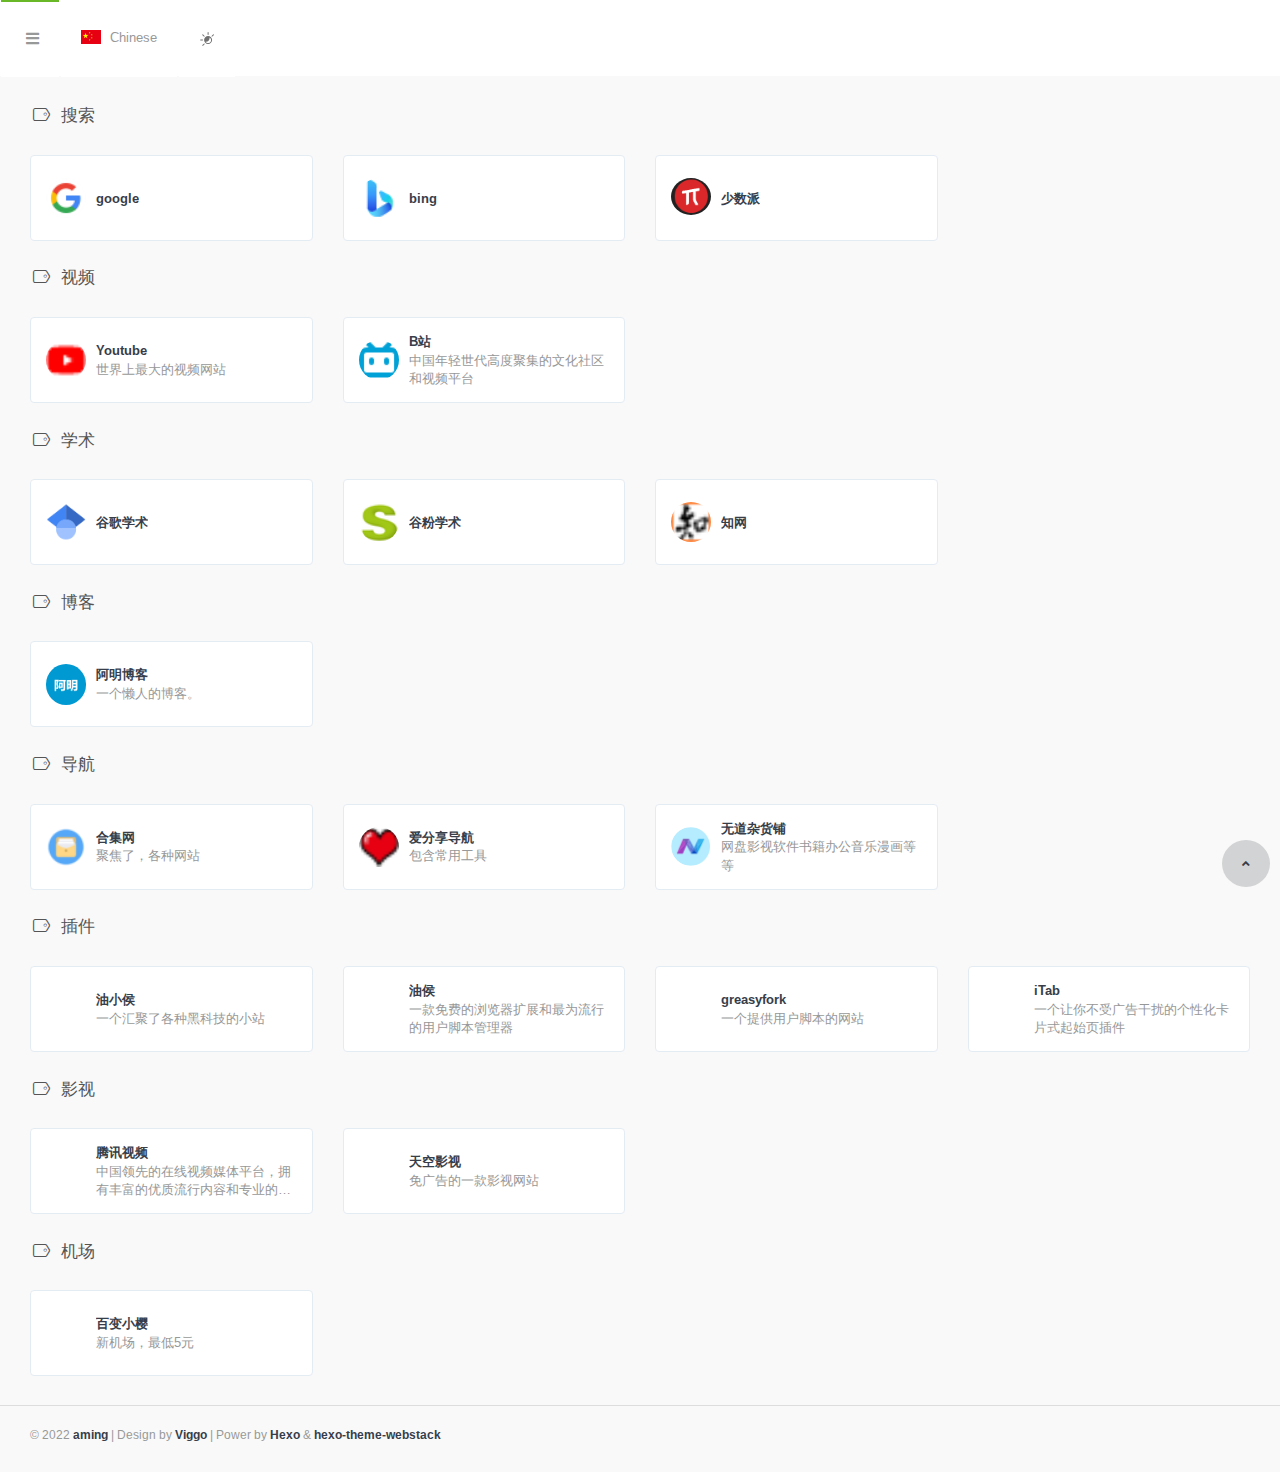
==== index.html @ c3d3cdd7 "Site updated: 2022-08-31 12:32:56" ====
<!DOCTYPE html>
<html lang="cn">

<head>
  <head>
  <meta charset="utf-8">
  <meta http-equiv="X-UA-Compatible" content="IE=edge">
  <meta name="viewport" content="width=device-width, initial-scale=1.0" />
  <meta name="author" content="viggo" />
  <title>aming - </title>
  <meta name="keywords" content="">
  <meta name="description" content="">
  <link rel="shortcut icon" href="/null">
  
<link rel="stylesheet" href="/css/hclonely.css">
<link rel="stylesheet" href="//fonts.loli.net/css?family=Arimo:400,700,400italic.css">
<link rel="stylesheet" href="/css/fonts/linecons/css/linecons.min.css">
<link rel="stylesheet" href="/css/fonts/fontawesome/css/all.min.css">
<link rel="stylesheet" href="/css/bootstrap.min.css">
<link rel="stylesheet" href="/css/xenon-core.min.css">
<link rel="stylesheet" href="/css/xenon-components.min.css">
<link rel="stylesheet" href="/css/xenon-skins.min.css">
<link rel="stylesheet" href="/css/nav.min.css">

  
<script src="/js/jquery-1.11.1.min.js"></script>

  <script>
    var userDefinedSearchData = {"custom":true,"thisSearch":"https://www.bing.com/search?q=","thisSearchIcon":"url(https://www.bing.com/favicon.ico)","hotStatus":true,"data":[{"name":"bing","img":"/images/logos/bing.ico","url":"https://www.bing.com/search?q="},{"name":"google","img":"/images/logos/google.ico","url":"https://www.google.com/search?q="},{"name":"百度","img":"/images/logos/baidu.ico","url":"https://www.baidu.com/s?wd="}]};
    var expandAll = "false";
  </script>
  
<script src="/js/header.js"></script>

  <!-- HTML5 shim and Respond.js IE8 support of HTML5 elements and media queries -->
  <!--[if lt IE 9]>
        
<script src="/js/html5shiv.min.js"></script>

        
<script src="/js/respond.min.js"></script>
 false; 
    <![endif]-->
  <!-- / FB Open Graph -->
  <meta property="og:type" content="article">
  <meta property="og:url" content="http://example.com/index.html">
  <meta property="og:title" content="aming - ">
  <meta property="og:description" content="">
  <meta property="og:site_name" content="aming - ">
  
  <!-- / Twitter Cards -->
  <meta name="twitter:card" content="summary_large_image">
  <meta name="twitter:title" content="aming - ">
  <meta name="twitter:description" content="">
  
  
<meta name="generator" content="Hexo 6.2.0"></head>

</head>




<body class="page-body">
<div class="page-container">


<div class="main-content">
  <nav class="navbar user-info-navbar" role="navigation">
    <ul class="user-info-menu left-links list-inline list-unstyled">
      <li class="hidden-sm hidden-xs hover-line">
        <a href="#" data-toggle="sidebar">
          <i class="fas fa-bars"></i>
        </a>
      </li>
      <li class="dropdown hover-line language-switcher">
        
        <a href="/index.html" class="dropdown-toggle" data-toggle="dropdown">
          <img src="/images/flags/flag-cn.png" alt="flag-cn" /> Chinese
        </a>
        <ul class="dropdown-menu languages">
          
            
              <li class="active">
                <a href="/index.html">
                  <img src="/images/flags/flag-cn.png" alt="flag-cn" alt="flag-cn" /> Chinese
                </a>
              </li>
            
          
        </ul>
      </li>
      <li class="switch-mode hover-line" onclick="switchNightMode()">
        <a href="#">
          <svg t="1" class="icon" viewBox="0 0 1024 1024" version="1.1" xmlns="http" p-id="1681" width="16" height="16">
            <path d="M582.4 326.4c-140.8 0-256 115.2-256 256s115.2 256 256 256 256-115.2 256-256-115.2-256-256-256z m0 448c-70.4 0-131.2-36.8-164.8-92.8 12.8 3.2 27.2 4.8 40 4.8 121.6 0 219.2-99.2 219.2-219.2 0-17.6-1.6-35.2-6.4-52.8 60.8 32 102.4 96 102.4 169.6 1.6 104-84.8 190.4-190.4 190.4zM582.4 262.4c17.6 0 32-14.4 32-32v-128c0-17.6-14.4-32-32-32s-32 14.4-32 32v128c0 17.6 14.4 32 32 32zM262.4 582.4c0-17.6-14.4-32-32-32h-128c-17.6 0-32 14.4-32 32s14.4 32 32 32h128c17.6 0 32-14.4 32-32zM310.4 356.8c6.4 6.4 14.4 9.6 22.4 9.6 8 0 16-3.2 22.4-9.6 12.8-12.8 12.8-32 0-44.8l-91.2-91.2c-12.8-12.8-32-12.8-44.8 0-12.8 12.8-12.8 32 0 44.8l91.2 91.2zM944 220.8c-12.8-12.8-32-12.8-44.8 0l-91.2 91.2c-12.8 12.8-12.8 32 0 44.8 6.4 6.4 14.4 9.6 22.4 9.6 8 0 16-3.2 22.4-9.6l91.2-91.2c12.8-12.8 12.8-33.6 0-44.8zM310.4 808l-91.2 91.2c-12.8 12.8-12.8 32 0 44.8 6.4 6.4 14.4 9.6 22.4 9.6 8 0 16-3.2 22.4-9.6l91.2-91.2c12.8-12.8 12.8-32 0-44.8-11.2-11.2-32-11.2-44.8 0z" p-id="1682" fill="#707070"></path>
          </svg>
        </a>
      </li>
    </ul>
    
    </nav>
    
  
  
    
    
    
    
    
    
    <h4 class="text-gray"><i class="linecons-tag" style="margin-right: 7px;" id="搜索"></i>搜索</h4>
<div class="row">
  
  <div class="col-sm-3">
    <div class="xe-widget xe-conversations box2 label-info" onclick="window.open('https://www.google.com', '_blank')" data-toggle="tooltip" data-placement="bottom" title="" data-original-title="https://www.google.com">
      <div class="xe-comment-entry">
        <a class="xe-user-img">
          <img data-src="/images/logos/google.ico" class="lozad img-circle" width="40">
        </a>
        <div class="xe-comment">
          <a href="#" class="xe-user-name overflowClip_1">
            <strong>google</strong>
          </a>
          <p class="overflowClip_2"></p>
        </div>
      </div>
    </div>
  </div>
  
  <div class="col-sm-3">
    <div class="xe-widget xe-conversations box2 label-info" onclick="window.open('https://www.bing.com', '_blank')" data-toggle="tooltip" data-placement="bottom" title="" data-original-title="https://www.bing.com">
      <div class="xe-comment-entry">
        <a class="xe-user-img">
          <img data-src="/images/logos/bing.ico" class="lozad img-circle" width="40">
        </a>
        <div class="xe-comment">
          <a href="#" class="xe-user-name overflowClip_1">
            <strong>bing</strong>
          </a>
          <p class="overflowClip_2"></p>
        </div>
      </div>
    </div>
  </div>
  
  <div class="col-sm-3">
    <div class="xe-widget xe-conversations box2 label-info" onclick="window.open('https://sspai.com/', '_blank')" data-toggle="tooltip" data-placement="bottom" title="" data-original-title="https://sspai.com/">
      <div class="xe-comment-entry">
        <a class="xe-user-img">
          <img data-src="/images/logos/shaoshupai.png" class="lozad img-circle" width="40">
        </a>
        <div class="xe-comment">
          <a href="#" class="xe-user-name overflowClip_1">
            <strong>少数派</strong>
          </a>
          <p class="overflowClip_2"></p>
        </div>
      </div>
    </div>
  </div>
  
</div>
<br />

    
    
    
    
    
    
    
    <h4 class="text-gray"><i class="linecons-tag" style="margin-right: 7px;" id="视频"></i>视频</h4>
<div class="row">
  
  <div class="col-sm-3">
    <div class="xe-widget xe-conversations box2 label-info" onclick="window.open('https://www.youtube.com/', '_blank')" data-toggle="tooltip" data-placement="bottom" title="" data-original-title="https://www.youtube.com/">
      <div class="xe-comment-entry">
        <a class="xe-user-img">
          <img data-src="/images/logos/youtube.ico" class="lozad img-circle" width="40">
        </a>
        <div class="xe-comment">
          <a href="#" class="xe-user-name overflowClip_1">
            <strong>Youtube</strong>
          </a>
          <p class="overflowClip_2">世界上最大的视频网站</p>
        </div>
      </div>
    </div>
  </div>
  
  <div class="col-sm-3">
    <div class="xe-widget xe-conversations box2 label-info" onclick="window.open('https://www.bilibili.com/', '_blank')" data-toggle="tooltip" data-placement="bottom" title="" data-original-title="https://www.bilibili.com/">
      <div class="xe-comment-entry">
        <a class="xe-user-img">
          <img data-src="/images/logos/bili.ico" class="lozad img-circle" width="40">
        </a>
        <div class="xe-comment">
          <a href="#" class="xe-user-name overflowClip_1">
            <strong>B站</strong>
          </a>
          <p class="overflowClip_2">中国年轻世代高度聚集的文化社区和视频平台</p>
        </div>
      </div>
    </div>
  </div>
  
</div>
<br />

    
    
    
    
    
    
    
    <h4 class="text-gray"><i class="linecons-tag" style="margin-right: 7px;" id="学术"></i>学术</h4>
<div class="row">
  
  <div class="col-sm-3">
    <div class="xe-widget xe-conversations box2 label-info" onclick="window.open('https://scholar.google.com.hk/', '_blank')" data-toggle="tooltip" data-placement="bottom" title="" data-original-title="https://scholar.google.com.hk/">
      <div class="xe-comment-entry">
        <a class="xe-user-img">
          <img data-src="/images/logos/googlexueshu.ico" class="lozad img-circle" width="40">
        </a>
        <div class="xe-comment">
          <a href="#" class="xe-user-name overflowClip_1">
            <strong>谷歌学术</strong>
          </a>
          <p class="overflowClip_2"></p>
        </div>
      </div>
    </div>
  </div>
  
  <div class="col-sm-3">
    <div class="xe-widget xe-conversations box2 label-info" onclick="window.open('https://gfsoso.99lb.net/', '_blank')" data-toggle="tooltip" data-placement="bottom" title="" data-original-title="https://gfsoso.99lb.net/">
      <div class="xe-comment-entry">
        <a class="xe-user-img">
          <img data-src="/images/logos/gufen.ico" class="lozad img-circle" width="40">
        </a>
        <div class="xe-comment">
          <a href="#" class="xe-user-name overflowClip_1">
            <strong>谷粉学术</strong>
          </a>
          <p class="overflowClip_2"></p>
        </div>
      </div>
    </div>
  </div>
  
  <div class="col-sm-3">
    <div class="xe-widget xe-conversations box2 label-info" onclick="window.open('https://www.cnki.net/', '_blank')" data-toggle="tooltip" data-placement="bottom" title="" data-original-title="https://www.cnki.net/">
      <div class="xe-comment-entry">
        <a class="xe-user-img">
          <img data-src="/images/logos/zhiwang.ico" class="lozad img-circle" width="40">
        </a>
        <div class="xe-comment">
          <a href="#" class="xe-user-name overflowClip_1">
            <strong>知网</strong>
          </a>
          <p class="overflowClip_2"></p>
        </div>
      </div>
    </div>
  </div>
  
</div>
<br />

    
    
    
    
    
    
    
    <h4 class="text-gray"><i class="linecons-tag" style="margin-right: 7px;" id="博客"></i>博客</h4>
<div class="row">
  
  <div class="col-sm-3">
    <div class="xe-widget xe-conversations box2 label-info" onclick="window.open('https://amingboke.github.io', '_blank')" data-toggle="tooltip" data-placement="bottom" title="" data-original-title="https://amingboke.github.io">
      <div class="xe-comment-entry">
        <a class="xe-user-img">
          <img data-src="/images/logos/aming.jpg" class="lozad img-circle" width="40">
        </a>
        <div class="xe-comment">
          <a href="#" class="xe-user-name overflowClip_1">
            <strong>阿明博客</strong>
          </a>
          <p class="overflowClip_2">一个懒人的博客。</p>
        </div>
      </div>
    </div>
  </div>
  
</div>
<br />

    
    
    
    
    
    
    
    <h4 class="text-gray"><i class="linecons-tag" style="margin-right: 7px;" id="导航"></i>导航</h4>
<div class="row">
  
  <div class="col-sm-3">
    <div class="xe-widget xe-conversations box2 label-info" onclick="window.open('https://233heji.com/', '_blank')" data-toggle="tooltip" data-placement="bottom" title="" data-original-title="https://233heji.com/">
      <div class="xe-comment-entry">
        <a class="xe-user-img">
          <img data-src="/images/logos/heji.ico" class="lozad img-circle" width="40">
        </a>
        <div class="xe-comment">
          <a href="#" class="xe-user-name overflowClip_1">
            <strong>合集网</strong>
          </a>
          <p class="overflowClip_2">聚焦了，各种网站</p>
        </div>
      </div>
    </div>
  </div>
  
  <div class="col-sm-3">
    <div class="xe-widget xe-conversations box2 label-info" onclick="window.open('https://ifxdh.com/', '_blank')" data-toggle="tooltip" data-placement="bottom" title="" data-original-title="https://ifxdh.com/">
      <div class="xe-comment-entry">
        <a class="xe-user-img">
          <img data-src="/images/logos/aifenxiang.ico" class="lozad img-circle" width="40">
        </a>
        <div class="xe-comment">
          <a href="#" class="xe-user-name overflowClip_1">
            <strong>爱分享导航</strong>
          </a>
          <p class="overflowClip_2">包含常用工具</p>
        </div>
      </div>
    </div>
  </div>
  
  <div class="col-sm-3">
    <div class="xe-widget xe-conversations box2 label-info" onclick="window.open('https://upanso.com/index.html', '_blank')" data-toggle="tooltip" data-placement="bottom" title="" data-original-title="https://upanso.com/index.html">
      <div class="xe-comment-entry">
        <a class="xe-user-img">
          <img data-src="/images/logos/wudao.png" class="lozad img-circle" width="40">
        </a>
        <div class="xe-comment">
          <a href="#" class="xe-user-name overflowClip_1">
            <strong>无道杂货铺</strong>
          </a>
          <p class="overflowClip_2">网盘影视软件书籍办公音乐漫画等等</p>
        </div>
      </div>
    </div>
  </div>
  
</div>
<br />

    
    
    
    
    
    
    
    <h4 class="text-gray"><i class="linecons-tag" style="margin-right: 7px;" id="插件"></i>插件</h4>
<div class="row">
  
  <div class="col-sm-3">
    <div class="xe-widget xe-conversations box2 label-info" onclick="window.open('https://www.baiduyun.wiki/', '_blank')" data-toggle="tooltip" data-placement="bottom" title="" data-original-title="https://www.baiduyun.wiki/">
      <div class="xe-comment-entry">
        <a class="xe-user-img">
          <img data-src="/images/logos/s_logo.png" class="lozad img-circle" width="40">
        </a>
        <div class="xe-comment">
          <a href="#" class="xe-user-name overflowClip_1">
            <strong>油小侯</strong>
          </a>
          <p class="overflowClip_2">一个汇聚了各种黑科技的小站</p>
        </div>
      </div>
    </div>
  </div>
  
  <div class="col-sm-3">
    <div class="xe-widget xe-conversations box2 label-info" onclick="window.open('https://www.tampermonkey.net/', '_blank')" data-toggle="tooltip" data-placement="bottom" title="" data-original-title="https://www.tampermonkey.net/">
      <div class="xe-comment-entry">
        <a class="xe-user-img">
          <img data-src="/images/logos/tampermonkey.png" class="lozad img-circle" width="40">
        </a>
        <div class="xe-comment">
          <a href="#" class="xe-user-name overflowClip_1">
            <strong>油侯</strong>
          </a>
          <p class="overflowClip_2">一款免费的浏览器扩展和最为流行的用户脚本管理器</p>
        </div>
      </div>
    </div>
  </div>
  
  <div class="col-sm-3">
    <div class="xe-widget xe-conversations box2 label-info" onclick="window.open('https://greasyfork.org/zh-CN', '_blank')" data-toggle="tooltip" data-placement="bottom" title="" data-original-title="https://greasyfork.org/zh-CN">
      <div class="xe-comment-entry">
        <a class="xe-user-img">
          <img data-src="/images/logos/greasyfork.png" class="lozad img-circle" width="40">
        </a>
        <div class="xe-comment">
          <a href="#" class="xe-user-name overflowClip_1">
            <strong>greasyfork</strong>
          </a>
          <p class="overflowClip_2">一个提供用户脚本的网站</p>
        </div>
      </div>
    </div>
  </div>
  
  <div class="col-sm-3">
    <div class="xe-widget xe-conversations box2 label-info" onclick="window.open('https://itab.link/', '_blank')" data-toggle="tooltip" data-placement="bottom" title="" data-original-title="https://itab.link/">
      <div class="xe-comment-entry">
        <a class="xe-user-img">
          <img data-src="/images/logos/iTab.png" class="lozad img-circle" width="40">
        </a>
        <div class="xe-comment">
          <a href="#" class="xe-user-name overflowClip_1">
            <strong>iTab</strong>
          </a>
          <p class="overflowClip_2">一个让你不受广告干扰的个性化卡片式起始页插件</p>
        </div>
      </div>
    </div>
  </div>
  
</div>
<br />

    
    
    
    
    
    
    
    <h4 class="text-gray"><i class="linecons-tag" style="margin-right: 7px;" id="影视"></i>影视</h4>
<div class="row">
  
  <div class="col-sm-3">
    <div class="xe-widget xe-conversations box2 label-info" onclick="window.open('https://v.qq.com', '_blank')" data-toggle="tooltip" data-placement="bottom" title="" data-original-title="https://v.qq.com">
      <div class="xe-comment-entry">
        <a class="xe-user-img">
          <img data-src="/images/logos/txshipin.ico" class="lozad img-circle" width="40">
        </a>
        <div class="xe-comment">
          <a href="#" class="xe-user-name overflowClip_1">
            <strong>腾讯视频</strong>
          </a>
          <p class="overflowClip_2">中国领先的在线视频媒体平台，拥有丰富的优质流行内容和专业的媒体运营能力</p>
        </div>
      </div>
    </div>
  </div>
  
  <div class="col-sm-3">
    <div class="xe-widget xe-conversations box2 label-info" onclick="window.open('https://www.tkys.tv/#nbwzcom', '_blank')" data-toggle="tooltip" data-placement="bottom" title="" data-original-title="https://www.tkys.tv/#nbwzcom">
      <div class="xe-comment-entry">
        <a class="xe-user-img">
          <img data-src="/images/logos/tiankong.png" class="lozad img-circle" width="40">
        </a>
        <div class="xe-comment">
          <a href="#" class="xe-user-name overflowClip_1">
            <strong>天空影视</strong>
          </a>
          <p class="overflowClip_2">免广告的一款影视网站</p>
        </div>
      </div>
    </div>
  </div>
  
</div>
<br />

    
    
    
    
    
    
    
    <h4 class="text-gray"><i class="linecons-tag" style="margin-right: 7px;" id="机场"></i>机场</h4>
<div class="row">
  
  <div class="col-sm-3">
    <div class="xe-widget xe-conversations box2 label-info" onclick="window.open('https://baibianxiaoying.top', '_blank')" data-toggle="tooltip" data-placement="bottom" title="" data-original-title="https://baibianxiaoying.top">
      <div class="xe-comment-entry">
        <a class="xe-user-img">
          <img data-src="/images/logos/xiaoying.png" class="lozad img-circle" width="40">
        </a>
        <div class="xe-comment">
          <a href="#" class="xe-user-name overflowClip_1">
            <strong>百变小樱</strong>
          </a>
          <p class="overflowClip_2">新机场，最低5元</p>
        </div>
      </div>
    </div>
  </div>
  
</div>
<br />

    
    
    
    
<script src="/js/footer.js"></script>


  <footer class="main-footer sticky footer-type-1">
  <div class="footer-inner">
    <!-- Add your copyright text here -->
    <p>
      
      &copy; 2022
      <a href="javascript:void(0);"><strong>aming</strong></a> | Design by <a href="http://viggoz.com" target="_blank"><strong>Viggo</strong></a> | Power by <a href="https://hexo.io/" target="_blank"><strong>Hexo</strong></a> & <a href="https://github.com/HCLonely/hexo-theme-webstack/" target="_blank"><strong>hexo-theme-webstack</strong></a>
    </p>
    
    <div class="go-up">
      <a href="#" rel="go-top">
        <i class="fas fa-angle-up"></i>
      </a>
    </div>
  </div>
</footer>
</div>
</div>

<script src="/js/bootstrap.min.js"></script>
<script src="/js/TweenMax.min.js"></script>
<script src="/js/resizeable.min.js"></script>
<script src="/js/joinable.js"></script>
<script src="/js/xenon-api.min.js"></script>
<script src="/js/xenon-toggles.min.js"></script>
<script src="/js/xenon-custom.min.js"></script>




<script src="/js/lozad.min.js"></script>



  
</body>

</html>
---- css/hclonely.css ----
.sousuo{
    padding: 25px 0 35px 0;
    max-width: 717px;
    margin: 0 auto;
}
.search{
  position: relative;
  width: 100%;
  margin: 0 auto;
}
.search-box{
  position: relative;
}
.search-icon{
  position: absolute;
  left: 3px;
  top: 5px;
  width: 40px;
  height: 40px;
  overflow: hidden;
  border-radius: 25px;
  cursor: pointer;
  opacity: 0;
}
.search-input{
  width: 100%;
  height: 50px;
  line-height: 50px;
  font-size: 16px;
  color: #999;
  border: none;
  outline: none;
  padding-left: 45px;
  border: 1px solid #e6e6e6;
  border-radius: 10px;
}
.search-input:focus{
	outline: none;
    border: 1px solid #2188ff;
    -webkit-box-shadow: 0 0 5px 0px rgba(71, 158, 245, 0.5);
    box-shadow: 0 0 5px 0px rgba(71, 158, 245, 0.5);
}
input::-webkit-input-placeholder{
  font-size: 12px;
  letter-spacing: 1px;
  color: #ccc;
}
.search-btn{
	position: absolute;
    right: 0;
    top: 0;
    width: 50px;
    line-height: 48px;
    background: transparent;
    border: none;
    font-size: 25px;
    color: #ddd;
    font-weight: bold;
    outline: none;
    padding: 0 10px;
}
.search-btn:hover{ color: #6b7184 }
.search-btn i { margin: 0 }
.search-hot-text{
  position: absolute;
  z-index: 100;
  width: 100%;
  border-radius: 0 0 10px 10px;
  background: #FFF;
  box-shadow: 0px 4px 5px 0px #cccccc94;
  overflow: hidden;
}
.search-hot-text ul{
	margin: 0;
	padding: 5px 0;
}
.search-hot-text ul li{
  border-top: 1px solid #f2f2f2;
  line-height: 30px;
  font-size: 14px;
  padding: 0px 25px;
  color: #777;
  cursor: pointer;
}
.search-hot-text ul li.current{
  background: #f1f1f1;
  color: #2196f3;
}
.search-hot-text ul li:hover{
  background: #f1f1f1;
  color: #2196f3;
  cursor: pointer;
}
.search-hot-text ul li span{
	display: inline-block;
    width: 20px;
    height: 20px;
    font-size: 12px;
    line-height: 20px;
    text-align: center;
    background: #e5e5e5;
    margin-right: 10px;
    border-radius: 10px;
    color: #999;
}
/* 搜索引擎 */
.search-engine{
  position: absolute;
  top: 60px;
  left: 0;
  width: 100%;
  background: #FFF;
  padding: 15px 0 0 15px;
  border-radius: 5px;
  box-shadow: 0px 5px 20px 0px #d8d7d7;
  transition: all 0.3s;
  -moz-transition: all 0.3s;
  -webkit-transition: all 0.3s;
  -o-transition: all 0.3s;
  display: none;
  z-index: 999
}
.search-engine-head{
  overflow: hidden;
  margin-bottom: 10px;
  padding-right: 15px;
}
.search-engine-tit{
  float: left;
  margin: 0;
  font-size: 14px;
  color: #999;
}
.search-engine-tool{
  float: right;
  font-size: 12px;
  color: #999;
}
.search-engine-tool > span{
  float: right;
  display: inline-block;
  width: 25px;
  height: 15px;
  background-position: 0px 0px;
  cursor: pointer
}
.search-engine-tool > span.off{ background-position: -30px 0px }

.search-engine ul::before{
  content: '';
  width: 0px;
  height: 0px;
  position: absolute;
  top: -15px;
  border-top: 8px solid transparent;
  border-right: 8px solid transparent;
  border-bottom: 8px solid #fff;
  border-left: 8px solid transparent;

}
.search-engine-list::after{
    content: '';
    width: 90px;
    height: 20px;
    position: absolute;
    top: -20px;
    left: 1px;
}
.search-engine-list li{
  float: left;
  width: 30%;
  line-height: 30px;
  font-size: 14px;
  padding: 5px 10px 5px 10px;
  margin: 0 10px 10px 0;
  background: #f9f9f9;
  color: #999;
  cursor: pointer;
  padding: 0;
}
.search-engine-list li span{
  width: 25px;
  height: 25px;
  border-radius: 15px;
  float: left;
  margin-right: 5px;
  margin-top: 2.5px;
}
body.night .board {
  background: #2c2e2f;
  box-shadow: 0px 0px 6px #00000061;
}

body.night .board a {
  color: #d6d6d6;
}

body.night .tpwidget_title_hook,
body.night .tpwidget_text_hook {
  color: #fdfdfd;
}

body.night .sidebar-menu {
  border-right: #7f8080 1px solid;
}

body.night .user-info-navbar {
  background-color: #232323 !important;
}
body.night .dropdown-menu {
  background-color: #232323 !important;
  border: 1px solid #888686 !important;
}

body.night .user-info-navbar .user-info-menu>li>a {
  border-bottom: 1px solid #232323 !important;
  border-right: 1px solid #232323 !important;
  border-left: 1px solid #232323 !important;
}

body.night .user-info-navbar .user-info-menu>li>a,
.user-info-navbar .user-info-menu>li>a {
  height: 76px !important;
}

body.night .user-info-navbar .user-info-menu>li>a:hover {
  border-right: 1px solid #888686 !important;
  border-left: 1px solid #888686 !important;
}

body.night .user-info-navbar .user-info-menu>li {
  border: 1px solid #232323 !important;
}

body.night .user-info-navbar .user-info-menu>li .dropdown-menu.languages li.active a {
  background-color: #232323 !important;
  color: #979898 !important;
}

body.night,
body.night #body {
  background-color: #2c2e2f !important;
  color: #a9a9a9 !important;
}

body.night .text-gray {
  color: #f8f8f8;
}

body.night .xe-widget.xe-conversations {
  background: #2c2e2f;
}

body.night .box2 {
  border: 1px solid #3f4142;
}

body.night .xe-comment a {
  color: #d8d8d8;
}

body.night .xe-comment p {
  color: #979898 !important;
}

body.night .box2:hover {
  box-shadow: 0 26px 40px -24px rgb(255, 255, 255);
  -webkit-box-shadow: 0 26px 40px -24px rgba(130, 130, 130, 0.13);
  -moz-box-shadow: 0 26px 40px -24px rgba(0, 36, 100, 0.3);
  -webkit-transition: all 0.3s cubic-bezier(0.25, 0.1, 0.14, 1.43);
  -moz-transition: all 0.3s ease;
  -o-transition: all 0.3s ease;
  transition: all 0.3s ease-out;
  background-color: #232323 !important;
}

body.night .tpwthwidt .front_37Zqj25,
body.night .tpwthwidt .widget_ctONpAN {
  background: #535656;
  color: red !important;
}

body.night .tpwthwidt .weakText_3SLbaEo {
  color: rgb(253, 253, 253);
}

body.night .tpwthwidt .baseText_31obwQ4 {
  color: #cccccc;
}

body.night footer.main-footer {
  border-top: 1px solid #414344b5;
  background-color: #2c2e2f;
}

body.night .footer-text a {
  color: #a9a9a9;
}

body.night .footer-text a:hover,
body.night footer-text a:focus {
  color: #ffffff;
  text-decoration: none
}

body.night .panel {
  background: #2c2e2f;
}

body.night blockquote {
  border-left: 5px solid #000;
}

body.night .respond a {
  color: #cecece;
}

body.night .respond .textarea {
  background-color: #2b2b2b;
  margin-top: 50px;
  border-radius: 15px;
  padding: 10px;
}

body.night .submit {
  color: #a5a5a5;
  background-color: #0000008f;
  border: 0px;
  border-radius: 5px;
  padding: 5px 10px;
  font-size: 15px;
  float: right;
  margin-top: 10px;
}

body.night #search button i {
  color: #b1b1b1;
}

body.night #search-text {
  background-color: #464646;
  color: #bdbdbd;
}

body.night .search-type input:checked+label,
.search-type input:hover+label {
  background-color: #969696;
}

body.night .s-type-list {
  display: none;
  position: absolute;
  top: 31px;
  padding: 9pt 0;
  width: 20pc;
  background: #535656;
  border-radius: 4px;
  box-shadow: 0 0 6px rgba(0, 0, 0, .16);
}

body.night .xe-comment-entry img {
  filter: brightness(95%);
}

body.night .search-input {
  border: 1px solid #424242;
  border-radius: 10px;
  background-color: #424242;
}

body.night .search-engine {
  background: #424242;
  box-shadow: 0px 5px 20px 0px #2c2e2f;
}

body.night .search-engine-list li {
  background: #424242;
}

.go-up{
  right: 10px !important;
  position: fixed !important;
  bottom: 20px !important;
  height: 20px;
}

body.night .go-up a {
  background-color: rgb(88 88 88) !important;
  padding: 15px 20px !important;
  border-radius: 50% !important;
}

body.night .go-up a:hover {
  background-color: rgb(123 123 123) !important;
}

.footer-inner #busuanzi_container_site_pv,
.footer-inner #busuanzi_container_site_uv {
  font-weight: bold;
}

.footer-inner #busuanzi_value_site_pv,
.footer-inner #busuanzi_value_site_uv {
  color: #373e4a;
}

.main-menu #busuanzi_value_site_pv,
.main-menu #busuanzi_value_site_uv {
  float: right;
}

.sidebar-menu .main-menu a>i{
  width: 16px;
}
---- css/fonts/linecons/css/linecons.min.css ----
@font-face{font-family:linecons;src:url(../font/linecons.eot?24293614);src:url(../font/linecons.eot?24293614#iefix) format('embedded-opentype'),url(../font/linecons.woff?24293614) format('woff'),url(../font/linecons.ttf?24293614) format('truetype'),url(../font/linecons.svg?24293614#linecons) format('svg');font-weight:400;font-style:normal}[class*=" linecons-"]:before,[class^=linecons-]:before{font-family:linecons;font-style:normal;font-weight:400;speak:none;display:inline-block;text-decoration:inherit;width:1em;margin-right:.2em;text-align:center;font-variant:normal;text-transform:none;line-height:1em;margin-left:.2em}.linecons-music:before{content:'\e800'}.linecons-search:before{content:'\e801'}.linecons-mail:before{content:'\e802'}.linecons-heart:before{content:'\e803'}.linecons-star:before{content:'\e804'}.linecons-user:before{content:'\e805'}.linecons-videocam:before{content:'\e806'}.linecons-camera:before{content:'\e807'}.linecons-photo:before{content:'\e808'}.linecons-attach:before{content:'\e809'}.linecons-lock:before{content:'\e80a'}.linecons-eye:before{content:'\e80b'}.linecons-tag:before{content:'\e80c'}.linecons-thumbs-up:before{content:'\e80d'}.linecons-pencil:before{content:'\e80e'}.linecons-comment:before{content:'\e80f'}.linecons-location:before{content:'\e810'}.linecons-cup:before{content:'\e811'}.linecons-trash:before{content:'\e812'}.linecons-doc:before{content:'\e813'}.linecons-note:before{content:'\e814'}.linecons-cog:before{content:'\e815'}.linecons-params:before{content:'\e816'}.linecons-calendar:before{content:'\e817'}.linecons-sound:before{content:'\e818'}.linecons-clock:before{content:'\e819'}.linecons-lightbulb:before{content:'\e81a'}.linecons-tv:before{content:'\e81b'}.linecons-desktop:before{content:'\e81c'}.linecons-mobile:before{content:'\e81d'}.linecons-cd:before{content:'\e81e'}.linecons-inbox:before{content:'\e81f'}.linecons-globe:before{content:'\e820'}.linecons-cloud:before{content:'\e821'}.linecons-paper-plane:before{content:'\e822'}.linecons-fire:before{content:'\e823'}.linecons-graduation-cap:before{content:'\e824'}.linecons-megaphone:before{content:'\e825'}.linecons-database:before{content:'\e826'}.linecons-key:before{content:'\e827'}.linecons-beaker:before{content:'\e828'}.linecons-truck:before{content:'\e829'}.linecons-money:before{content:'\e82a'}.linecons-food:before{content:'\e82b'}.linecons-shop:before{content:'\e82c'}.linecons-diamond:before{content:'\e82d'}.linecons-t-shirt:before{content:'\e82e'}.linecons-wallet:before{content:'\e82f'}
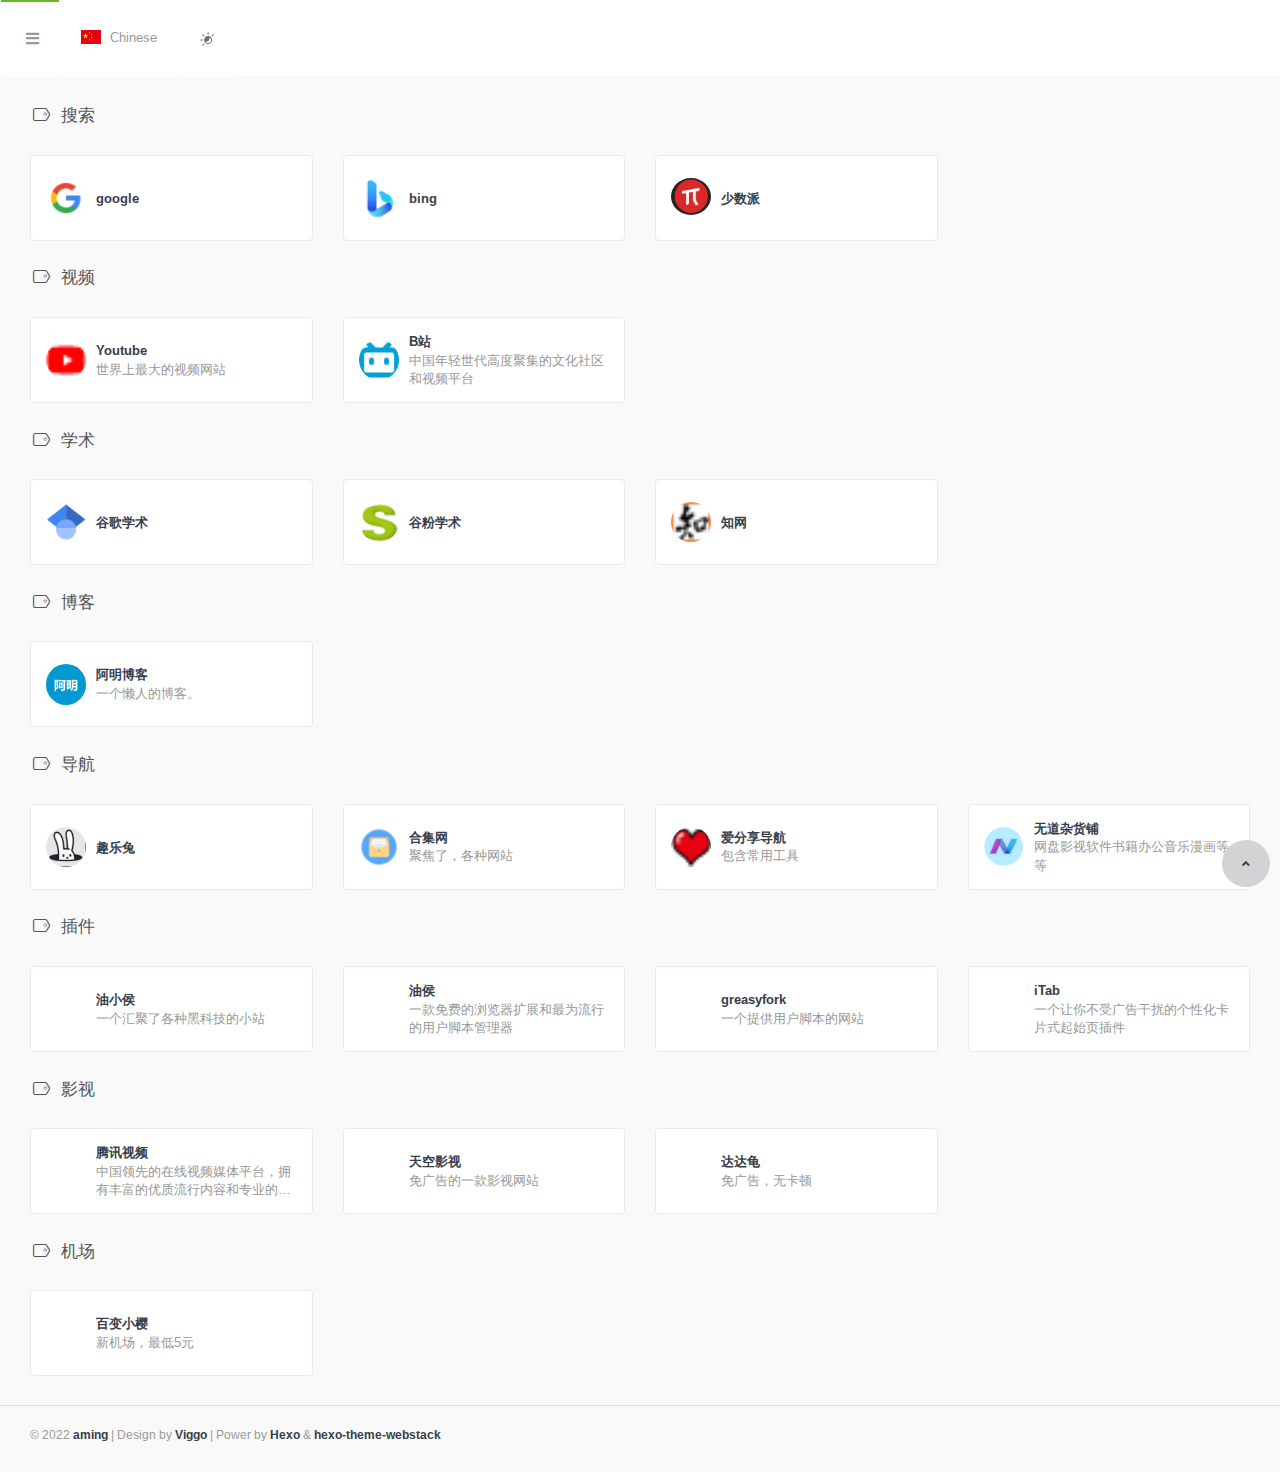
==== commit 52f37a45: "Site updated: 2022-09-07 19:59:38" ====
--- a/index.html
+++ b/index.html
@@ -309,6 +309,22 @@
 <div class="row">
   
   <div class="col-sm-3">
+    <div class="xe-widget xe-conversations box2 label-info" onclick="window.open('https://funletu.com/', '_blank')" data-toggle="tooltip" data-placement="bottom" title="" data-original-title="https://funletu.com/">
+      <div class="xe-comment-entry">
+        <a class="xe-user-img">
+          <img data-src="/images/logos/quletu.png" class="lozad img-circle" width="40">
+        </a>
+        <div class="xe-comment">
+          <a href="#" class="xe-user-name overflowClip_1">
+            <strong>趣乐兔</strong>
+          </a>
+          <p class="overflowClip_2"></p>
+        </div>
+      </div>
+    </div>
+  </div>
+  
+  <div class="col-sm-3">
     <div class="xe-widget xe-conversations box2 label-info" onclick="window.open('https://233heji.com/', '_blank')" data-toggle="tooltip" data-placement="bottom" title="" data-original-title="https://233heji.com/">
       <div class="xe-comment-entry">
         <a class="xe-user-img">
@@ -473,6 +489,22 @@
             <strong>天空影视</strong>
           </a>
           <p class="overflowClip_2">免广告的一款影视网站</p>
+        </div>
+      </div>
+    </div>
+  </div>
+  
+  <div class="col-sm-3">
+    <div class="xe-widget xe-conversations box2 label-info" onclick="window.open('https://www.dadagui.me/', '_blank')" data-toggle="tooltip" data-placement="bottom" title="" data-original-title="https://www.dadagui.me/">
+      <div class="xe-comment-entry">
+        <a class="xe-user-img">
+          <img data-src="/images/logos/dadagui.png" class="lozad img-circle" width="40">
+        </a>
+        <div class="xe-comment">
+          <a href="#" class="xe-user-name overflowClip_1">
+            <strong>达达龟</strong>
+          </a>
+          <p class="overflowClip_2">免广告，无卡顿</p>
         </div>
       </div>
     </div>
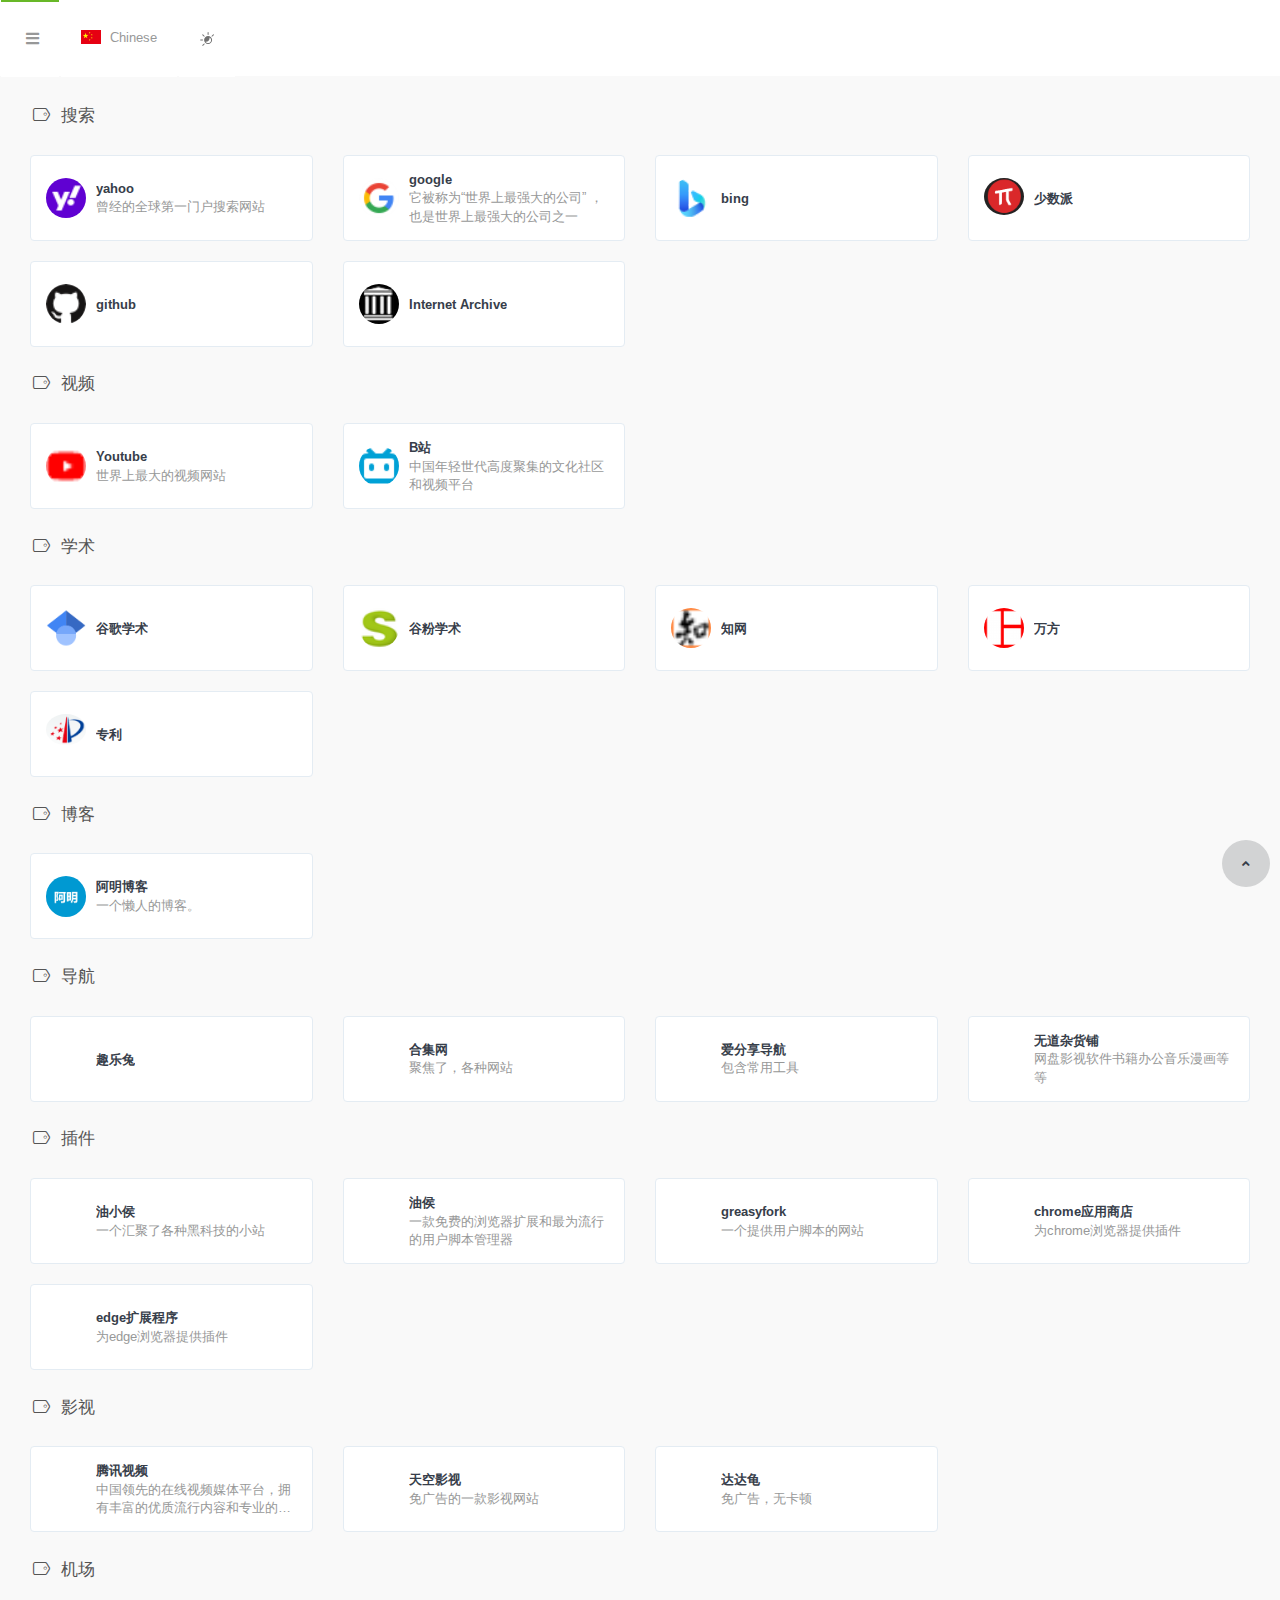
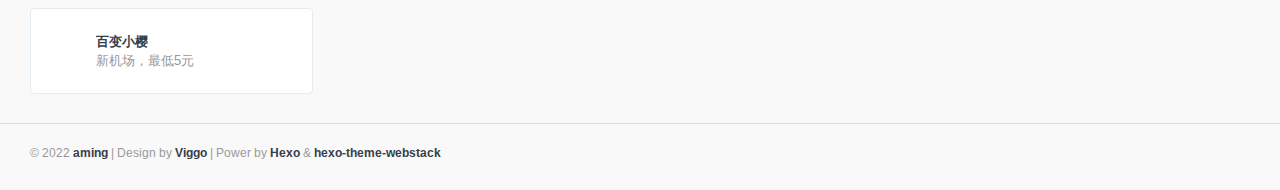
==== commit c2ff4a04: "Site updated: 2022-09-10 16:31:42" ====
--- a/index.html
+++ b/index.html
@@ -113,6 +113,22 @@
 <div class="row">
   
   <div class="col-sm-3">
+    <div class="xe-widget xe-conversations box2 label-info" onclick="window.open('https://sg.search.yahoo.com/', '_blank')" data-toggle="tooltip" data-placement="bottom" title="" data-original-title="https://sg.search.yahoo.com/">
+      <div class="xe-comment-entry">
+        <a class="xe-user-img">
+          <img data-src="/images/logos/yahoo.ico" class="lozad img-circle" width="40">
+        </a>
+        <div class="xe-comment">
+          <a href="#" class="xe-user-name overflowClip_1">
+            <strong>yahoo</strong>
+          </a>
+          <p class="overflowClip_2">曾经的全球第一门户搜索网站</p>
+        </div>
+      </div>
+    </div>
+  </div>
+  
+  <div class="col-sm-3">
     <div class="xe-widget xe-conversations box2 label-info" onclick="window.open('https://www.google.com', '_blank')" data-toggle="tooltip" data-placement="bottom" title="" data-original-title="https://www.google.com">
       <div class="xe-comment-entry">
         <a class="xe-user-img">
@@ -122,7 +138,7 @@
           <a href="#" class="xe-user-name overflowClip_1">
             <strong>google</strong>
           </a>
-          <p class="overflowClip_2"></p>
+          <p class="overflowClip_2">它被称为“世界上最强大的公司” ，也是世界上最强大的公司之一</p>
         </div>
       </div>
     </div>
@@ -160,6 +176,38 @@
     </div>
   </div>
   
+  <div class="col-sm-3">
+    <div class="xe-widget xe-conversations box2 label-info" onclick="window.open('https://github.com/search?q=', '_blank')" data-toggle="tooltip" data-placement="bottom" title="" data-original-title="https://github.com/search?q=">
+      <div class="xe-comment-entry">
+        <a class="xe-user-img">
+          <img data-src="/images/logos/github.ico" class="lozad img-circle" width="40">
+        </a>
+        <div class="xe-comment">
+          <a href="#" class="xe-user-name overflowClip_1">
+            <strong>github</strong>
+          </a>
+          <p class="overflowClip_2"></p>
+        </div>
+      </div>
+    </div>
+  </div>
+  
+  <div class="col-sm-3">
+    <div class="xe-widget xe-conversations box2 label-info" onclick="window.open('https://archive.org/', '_blank')" data-toggle="tooltip" data-placement="bottom" title="" data-original-title="https://archive.org/">
+      <div class="xe-comment-entry">
+        <a class="xe-user-img">
+          <img data-src="/images/logos/ia.ico" class="lozad img-circle" width="40">
+        </a>
+        <div class="xe-comment">
+          <a href="#" class="xe-user-name overflowClip_1">
+            <strong>Internet Archive</strong>
+          </a>
+          <p class="overflowClip_2"></p>
+        </div>
+      </div>
+    </div>
+  </div>
+  
 </div>
 <br />
 
@@ -266,6 +314,38 @@
     </div>
   </div>
   
+  <div class="col-sm-3">
+    <div class="xe-widget xe-conversations box2 label-info" onclick="window.open('https://www.wanfangdata.com.cn/', '_blank')" data-toggle="tooltip" data-placement="bottom" title="" data-original-title="https://www.wanfangdata.com.cn/">
+      <div class="xe-comment-entry">
+        <a class="xe-user-img">
+          <img data-src="/images/logos/wanfang.ico" class="lozad img-circle" width="40">
+        </a>
+        <div class="xe-comment">
+          <a href="#" class="xe-user-name overflowClip_1">
+            <strong>万方</strong>
+          </a>
+          <p class="overflowClip_2"></p>
+        </div>
+      </div>
+    </div>
+  </div>
+  
+  <div class="col-sm-3">
+    <div class="xe-widget xe-conversations box2 label-info" onclick="window.open('http://epub.cnipa.gov.cn/', '_blank')" data-toggle="tooltip" data-placement="bottom" title="" data-original-title="http://epub.cnipa.gov.cn/">
+      <div class="xe-comment-entry">
+        <a class="xe-user-img">
+          <img data-src="/images/logos/zhuanli.png" class="lozad img-circle" width="40">
+        </a>
+        <div class="xe-comment">
+          <a href="#" class="xe-user-name overflowClip_1">
+            <strong>专利</strong>
+          </a>
+          <p class="overflowClip_2"></p>
+        </div>
+      </div>
+    </div>
+  </div>
+  
 </div>
 <br />
 
@@ -434,16 +514,32 @@
   </div>
   
   <div class="col-sm-3">
-    <div class="xe-widget xe-conversations box2 label-info" onclick="window.open('https://itab.link/', '_blank')" data-toggle="tooltip" data-placement="bottom" title="" data-original-title="https://itab.link/">
-      <div class="xe-comment-entry">
-        <a class="xe-user-img">
-          <img data-src="/images/logos/iTab.png" class="lozad img-circle" width="40">
-        </a>
-        <div class="xe-comment">
-          <a href="#" class="xe-user-name overflowClip_1">
-            <strong>iTab</strong>
-          </a>
-          <p class="overflowClip_2">一个让你不受广告干扰的个性化卡片式起始页插件</p>
+    <div class="xe-widget xe-conversations box2 label-info" onclick="window.open('https://chrome.google.com/webstore/category/extensions?hl=zh', '_blank')" data-toggle="tooltip" data-placement="bottom" title="" data-original-title="https://chrome.google.com/webstore/category/extensions?hl=zh">
+      <div class="xe-comment-entry">
+        <a class="xe-user-img">
+          <img data-src="/images/logos/chromestore.png" class="lozad img-circle" width="40">
+        </a>
+        <div class="xe-comment">
+          <a href="#" class="xe-user-name overflowClip_1">
+            <strong>chrome应用商店</strong>
+          </a>
+          <p class="overflowClip_2">为chrome浏览器提供插件</p>
+        </div>
+      </div>
+    </div>
+  </div>
+  
+  <div class="col-sm-3">
+    <div class="xe-widget xe-conversations box2 label-info" onclick="window.open('https://microsoftedge.microsoft.com', '_blank')" data-toggle="tooltip" data-placement="bottom" title="" data-original-title="https://microsoftedge.microsoft.com">
+      <div class="xe-comment-entry">
+        <a class="xe-user-img">
+          <img data-src="/images/logos/edge.png" class="lozad img-circle" width="40">
+        </a>
+        <div class="xe-comment">
+          <a href="#" class="xe-user-name overflowClip_1">
+            <strong>edge扩展程序</strong>
+          </a>
+          <p class="overflowClip_2">为edge浏览器提供插件</p>
         </div>
       </div>
     </div>
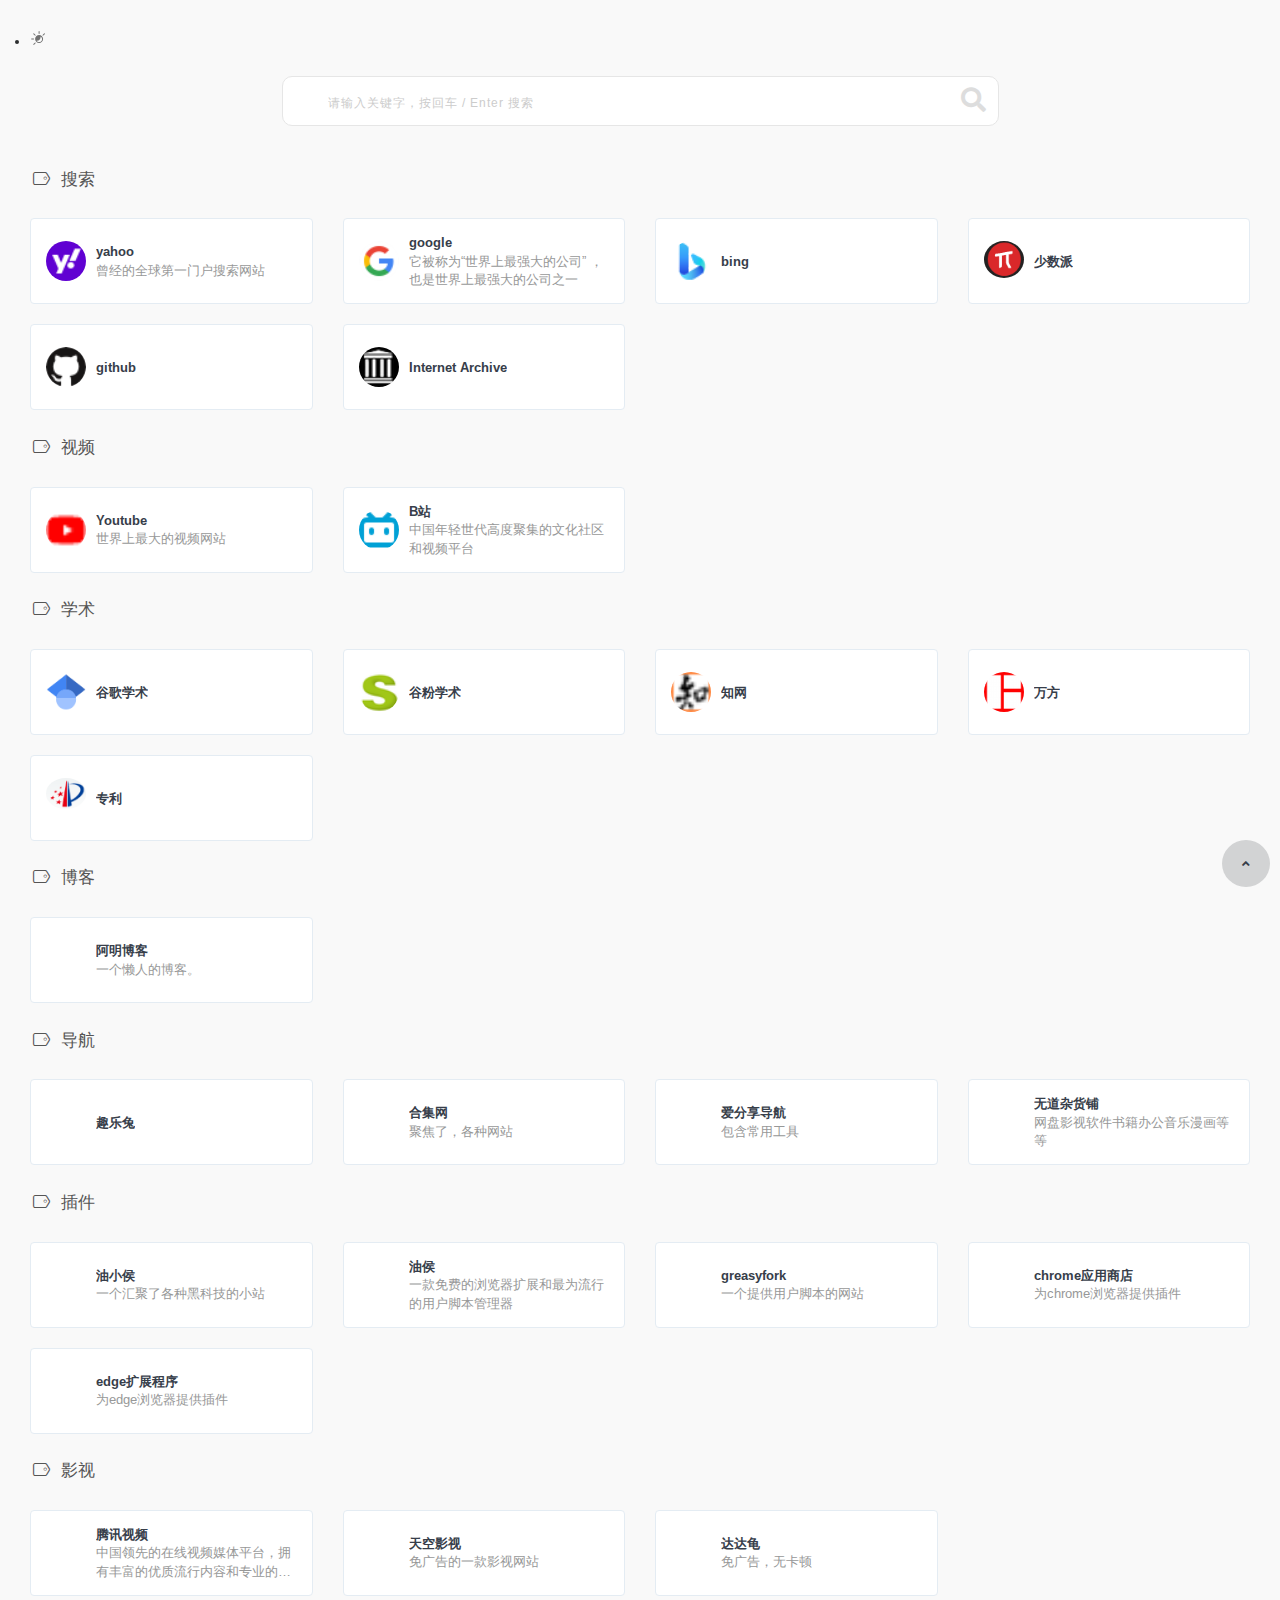
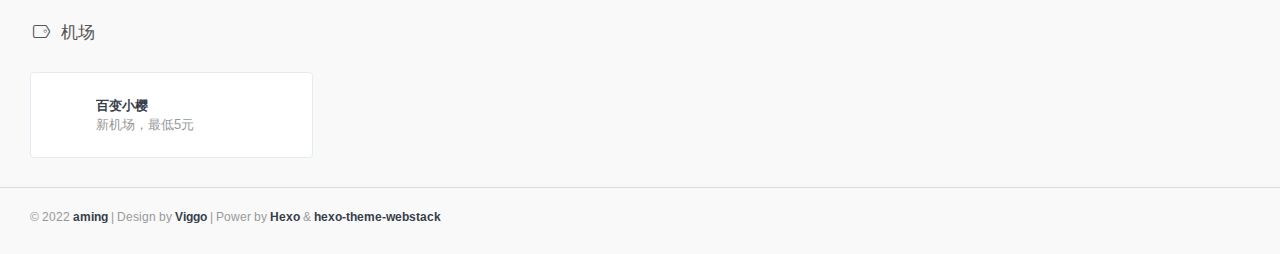
==== commit 949eb364: "Site updated: 2022-11-14 14:24:07" ====
--- a/index.html
+++ b/index.html
@@ -66,41 +66,37 @@
 
 
 <div class="main-content">
-  <nav class="navbar user-info-navbar" role="navigation">
-    <ul class="user-info-menu left-links list-inline list-unstyled">
-      <li class="hidden-sm hidden-xs hover-line">
-        <a href="#" data-toggle="sidebar">
-          <i class="fas fa-bars"></i>
-        </a>
-      </li>
-      <li class="dropdown hover-line language-switcher">
-        
-        <a href="/index.html" class="dropdown-toggle" data-toggle="dropdown">
-          <img src="/images/flags/flag-cn.png" alt="flag-cn" /> Chinese
-        </a>
-        <ul class="dropdown-menu languages">
-          
-            
-              <li class="active">
-                <a href="/index.html">
-                  <img src="/images/flags/flag-cn.png" alt="flag-cn" alt="flag-cn" /> Chinese
-                </a>
-              </li>
-            
-          
-        </ul>
-      </li>
-      <li class="switch-mode hover-line" onclick="switchNightMode()">
-        <a href="#">
-          <svg t="1" class="icon" viewBox="0 0 1024 1024" version="1.1" xmlns="http" p-id="1681" width="16" height="16">
-            <path d="M582.4 326.4c-140.8 0-256 115.2-256 256s115.2 256 256 256 256-115.2 256-256-115.2-256-256-256z m0 448c-70.4 0-131.2-36.8-164.8-92.8 12.8 3.2 27.2 4.8 40 4.8 121.6 0 219.2-99.2 219.2-219.2 0-17.6-1.6-35.2-6.4-52.8 60.8 32 102.4 96 102.4 169.6 1.6 104-84.8 190.4-190.4 190.4zM582.4 262.4c17.6 0 32-14.4 32-32v-128c0-17.6-14.4-32-32-32s-32 14.4-32 32v128c0 17.6 14.4 32 32 32zM262.4 582.4c0-17.6-14.4-32-32-32h-128c-17.6 0-32 14.4-32 32s14.4 32 32 32h128c17.6 0 32-14.4 32-32zM310.4 356.8c6.4 6.4 14.4 9.6 22.4 9.6 8 0 16-3.2 22.4-9.6 12.8-12.8 12.8-32 0-44.8l-91.2-91.2c-12.8-12.8-32-12.8-44.8 0-12.8 12.8-12.8 32 0 44.8l91.2 91.2zM944 220.8c-12.8-12.8-32-12.8-44.8 0l-91.2 91.2c-12.8 12.8-12.8 32 0 44.8 6.4 6.4 14.4 9.6 22.4 9.6 8 0 16-3.2 22.4-9.6l91.2-91.2c12.8-12.8 12.8-33.6 0-44.8zM310.4 808l-91.2 91.2c-12.8 12.8-12.8 32 0 44.8 6.4 6.4 14.4 9.6 22.4 9.6 8 0 16-3.2 22.4-9.6l91.2-91.2c12.8-12.8 12.8-32 0-44.8-11.2-11.2-32-11.2-44.8 0z" p-id="1682" fill="#707070"></path>
-          </svg>
-        </a>
-      </li>
-    </ul>
-    
-    </nav>
-    
+    <li class="switch-mode hover-line" onclick="switchNightMode()">
+      <a href="#">
+        <svg t="1593061068148" class="icon" viewBox="0 0 1024 1024" version="1.1" xmlns="http://www.w3.org/2000/svg" p-id="1681" width="16" height="16">
+          <path d="M582.4 326.4c-140.8 0-256 115.2-256 256s115.2 256 256 256 256-115.2 256-256-115.2-256-256-256z m0 448c-70.4 0-131.2-36.8-164.8-92.8 12.8 3.2 27.2 4.8 40 4.8 121.6 0 219.2-99.2 219.2-219.2 0-17.6-1.6-35.2-6.4-52.8 60.8 32 102.4 96 102.4 169.6 1.6 104-84.8 190.4-190.4 190.4zM582.4 262.4c17.6 0 32-14.4 32-32v-128c0-17.6-14.4-32-32-32s-32 14.4-32 32v128c0 17.6 14.4 32 32 32zM262.4 582.4c0-17.6-14.4-32-32-32h-128c-17.6 0-32 14.4-32 32s14.4 32 32 32h128c17.6 0 32-14.4 32-32zM310.4 356.8c6.4 6.4 14.4 9.6 22.4 9.6 8 0 16-3.2 22.4-9.6 12.8-12.8 12.8-32 0-44.8l-91.2-91.2c-12.8-12.8-32-12.8-44.8 0-12.8 12.8-12.8 32 0 44.8l91.2 91.2zM944 220.8c-12.8-12.8-32-12.8-44.8 0l-91.2 91.2c-12.8 12.8-12.8 32 0 44.8 6.4 6.4 14.4 9.6 22.4 9.6 8 0 16-3.2 22.4-9.6l91.2-91.2c12.8-12.8 12.8-33.6 0-44.8zM310.4 808l-91.2 91.2c-12.8 12.8-12.8 32 0 44.8 6.4 6.4 14.4 9.6 22.4 9.6 8 0 16-3.2 22.4-9.6l91.2-91.2c12.8-12.8 12.8-32 0-44.8-11.2-11.2-32-11.2-44.8 0z" p-id="1682" fill="#707070"></path>
+        </svg>
+      </a>
+    </li>
+    
+    <section class="sousuo">
+      <div class="search">
+        <div class="search-box">
+          <span class="search-icon" style="background: url(/images/search_icon.png) 0px 0px; opacity: 1;"></span>
+          <input type="text" id="txt" class="search-input" autocomplete="off" placeholder="请输入关键字，按回车 / Enter 搜索">
+          <button class="search-btn" id="search-btn"><i class="fa fa-search"></i></button>
+        </div>
+        <!-- 搜索热词 -->
+        <div class="box search-hot-text" id="box" style="display: none;">
+          <ul></ul>
+        </div>
+        <!-- 搜索引擎 -->
+        <div class="search-engine" style="display: none;">
+          <div class="search-engine-head">
+            <strong class="search-engine-tit">选择您的默认搜索引擎：</strong>
+            <div class="search-engine-tool">搜索热词： <span id="hot-btn" style="background-image: url(/images/off_on.png);"></span></div>
+          </div>
+          <ul class="search-engine-list search-engine-list_zmki_ul">
+          </ul>
+        </div>
+    </section>
+    <script>search('/images/search_icon.png')</script>
+  
   
   
     
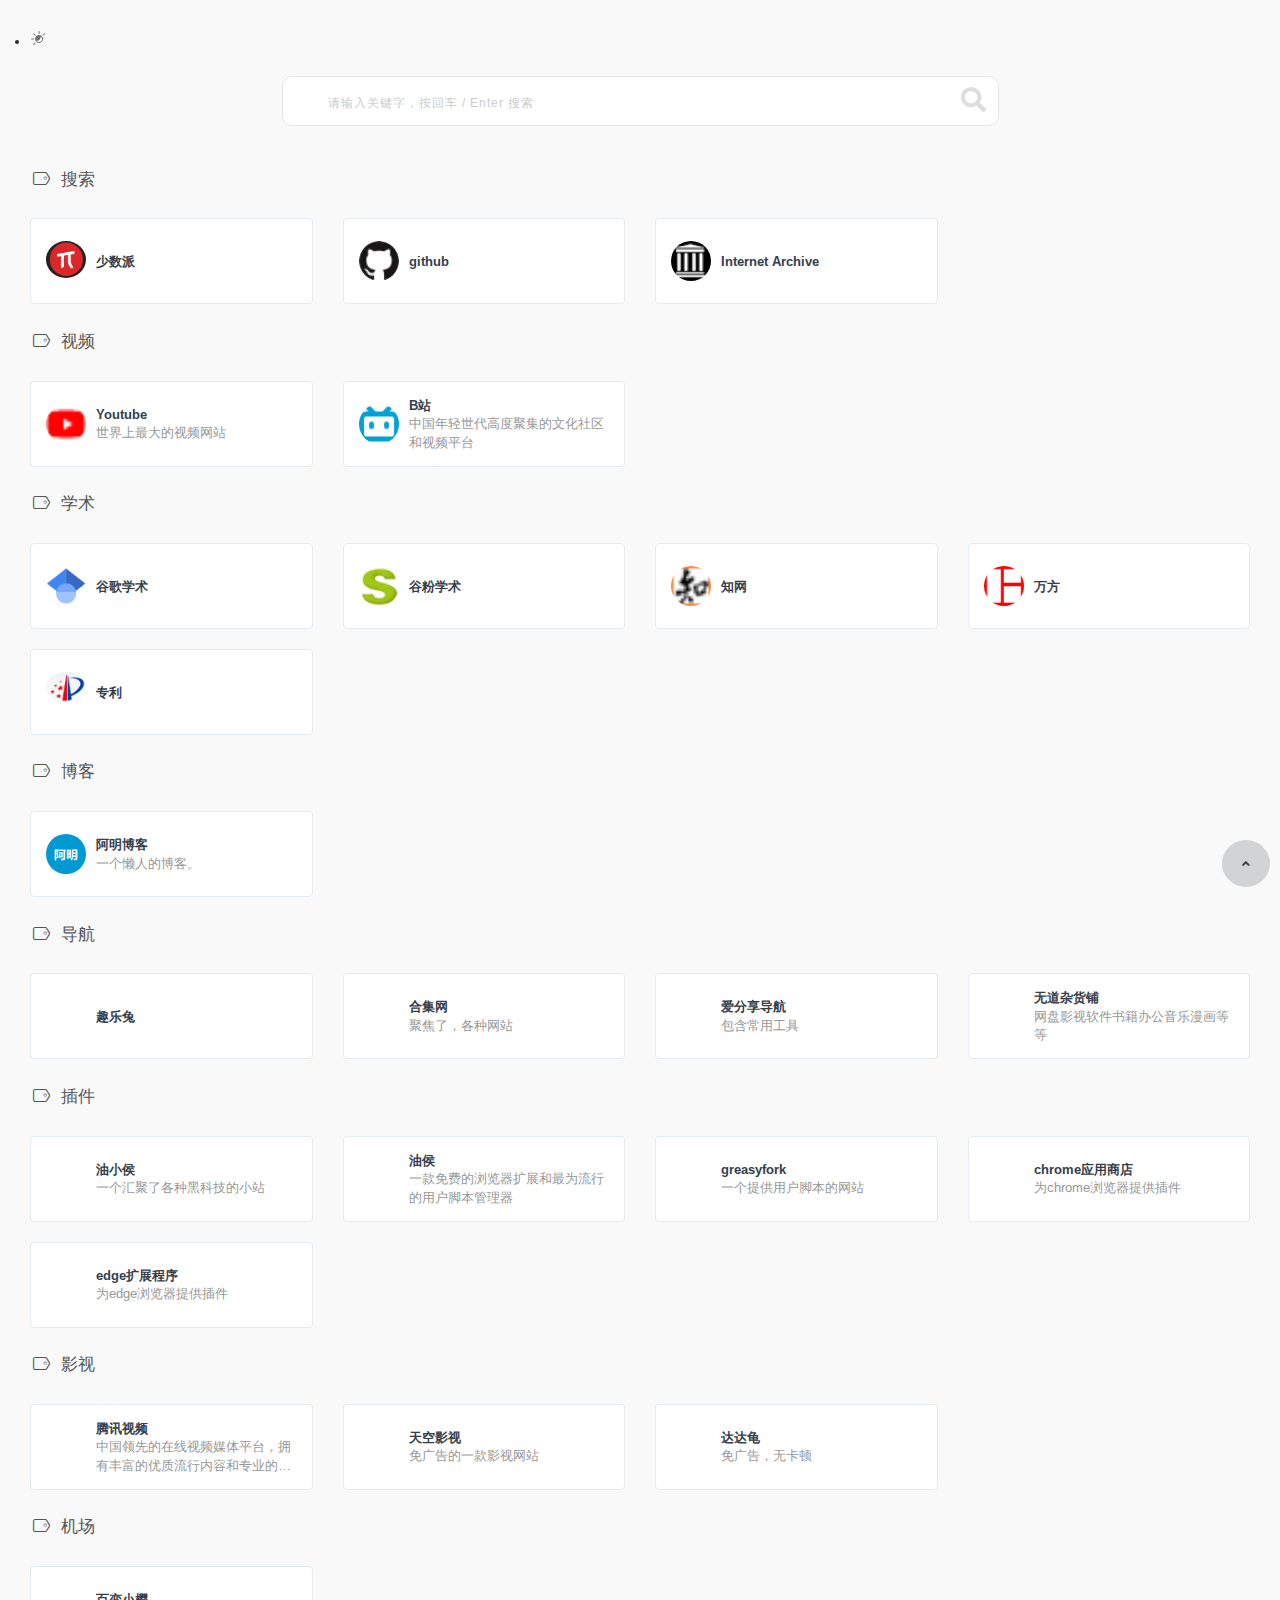
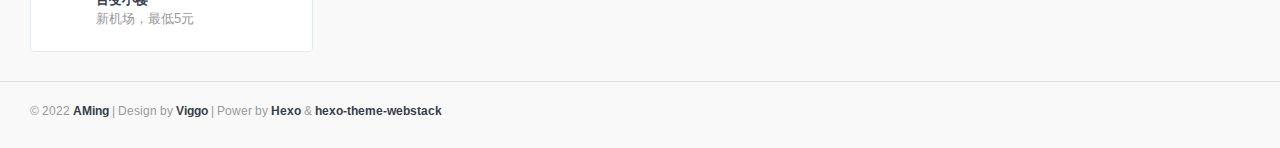
==== commit 57afb2d1: "Site updated: 2022-11-14 22:34:24" ====
--- a/index.html
+++ b/index.html
@@ -1,5 +1,5 @@
 <!DOCTYPE html>
-<html lang="cn">
+<html lang="en">
 
 <head>
   <head>
@@ -7,7 +7,7 @@
   <meta http-equiv="X-UA-Compatible" content="IE=edge">
   <meta name="viewport" content="width=device-width, initial-scale=1.0" />
   <meta name="author" content="viggo" />
-  <title>aming - </title>
+  <title>daohang - </title>
   <meta name="keywords" content="">
   <meta name="description" content="">
   <link rel="shortcut icon" href="/null">
@@ -26,7 +26,7 @@
 <script src="/js/jquery-1.11.1.min.js"></script>
 
   <script>
-    var userDefinedSearchData = {"custom":true,"thisSearch":"https://www.bing.com/search?q=","thisSearchIcon":"url(https://www.bing.com/favicon.ico)","hotStatus":true,"data":[{"name":"bing","img":"/images/logos/bing.ico","url":"https://www.bing.com/search?q="},{"name":"google","img":"/images/logos/google.ico","url":"https://www.google.com/search?q="},{"name":"百度","img":"/images/logos/baidu.ico","url":"https://www.baidu.com/s?wd="}]};
+    var userDefinedSearchData = {"custom":true,"thisSearch":"https://www.bing.com/search?q=","thisSearchIcon":"url(https://www.bing.com/favicon.ico)","hotStatus":true,"data":[{"name":"bing","img":"url(https://www.bing.com/favicon.ico)","url":"https://www.bing.com/search?q="},{"name":"雅虎","img":"url(https://sg.search.yahoo.com/favicon.ico)","url":"https://sg.search.yahoo.com/s?wd="},{"name":"google","img":"url(https://www.google.com/favicon.ico)","url":"https://www.google.com/search?q="},{"name":"百度","img":"url(https://www.baidu.com/favicon.ico)","url":"https://www.baidu.com/s?wd="}]};
     var expandAll = "false";
   </script>
   
@@ -44,13 +44,13 @@
   <!-- / FB Open Graph -->
   <meta property="og:type" content="article">
   <meta property="og:url" content="http://example.com/index.html">
-  <meta property="og:title" content="aming - ">
+  <meta property="og:title" content="daohang - ">
   <meta property="og:description" content="">
-  <meta property="og:site_name" content="aming - ">
+  <meta property="og:site_name" content="daohang - ">
   
   <!-- / Twitter Cards -->
   <meta name="twitter:card" content="summary_large_image">
-  <meta name="twitter:title" content="aming - ">
+  <meta name="twitter:title" content="daohang - ">
   <meta name="twitter:description" content="">
   
   
@@ -109,54 +109,6 @@
 <div class="row">
   
   <div class="col-sm-3">
-    <div class="xe-widget xe-conversations box2 label-info" onclick="window.open('https://sg.search.yahoo.com/', '_blank')" data-toggle="tooltip" data-placement="bottom" title="" data-original-title="https://sg.search.yahoo.com/">
-      <div class="xe-comment-entry">
-        <a class="xe-user-img">
-          <img data-src="/images/logos/yahoo.ico" class="lozad img-circle" width="40">
-        </a>
-        <div class="xe-comment">
-          <a href="#" class="xe-user-name overflowClip_1">
-            <strong>yahoo</strong>
-          </a>
-          <p class="overflowClip_2">曾经的全球第一门户搜索网站</p>
-        </div>
-      </div>
-    </div>
-  </div>
-  
-  <div class="col-sm-3">
-    <div class="xe-widget xe-conversations box2 label-info" onclick="window.open('https://www.google.com', '_blank')" data-toggle="tooltip" data-placement="bottom" title="" data-original-title="https://www.google.com">
-      <div class="xe-comment-entry">
-        <a class="xe-user-img">
-          <img data-src="/images/logos/google.ico" class="lozad img-circle" width="40">
-        </a>
-        <div class="xe-comment">
-          <a href="#" class="xe-user-name overflowClip_1">
-            <strong>google</strong>
-          </a>
-          <p class="overflowClip_2">它被称为“世界上最强大的公司” ，也是世界上最强大的公司之一</p>
-        </div>
-      </div>
-    </div>
-  </div>
-  
-  <div class="col-sm-3">
-    <div class="xe-widget xe-conversations box2 label-info" onclick="window.open('https://www.bing.com', '_blank')" data-toggle="tooltip" data-placement="bottom" title="" data-original-title="https://www.bing.com">
-      <div class="xe-comment-entry">
-        <a class="xe-user-img">
-          <img data-src="/images/logos/bing.ico" class="lozad img-circle" width="40">
-        </a>
-        <div class="xe-comment">
-          <a href="#" class="xe-user-name overflowClip_1">
-            <strong>bing</strong>
-          </a>
-          <p class="overflowClip_2"></p>
-        </div>
-      </div>
-    </div>
-  </div>
-  
-  <div class="col-sm-3">
     <div class="xe-widget xe-conversations box2 label-info" onclick="window.open('https://sspai.com/', '_blank')" data-toggle="tooltip" data-placement="bottom" title="" data-original-title="https://sspai.com/">
       <div class="xe-comment-entry">
         <a class="xe-user-img">
@@ -356,7 +308,7 @@
 <div class="row">
   
   <div class="col-sm-3">
-    <div class="xe-widget xe-conversations box2 label-info" onclick="window.open('https://amingboke.github.io', '_blank')" data-toggle="tooltip" data-placement="bottom" title="" data-original-title="https://amingboke.github.io">
+    <div class="xe-widget xe-conversations box2 label-info" onclick="window.open('https://amingcode.github.io', '_blank')" data-toggle="tooltip" data-placement="bottom" title="" data-original-title="https://amingcode.github.io">
       <div class="xe-comment-entry">
         <a class="xe-user-img">
           <img data-src="/images/logos/aming.jpg" class="lozad img-circle" width="40">
@@ -647,7 +599,7 @@
     <p>
       
       &copy; 2022
-      <a href="javascript:void(0);"><strong>aming</strong></a> | Design by <a href="http://viggoz.com" target="_blank"><strong>Viggo</strong></a> | Power by <a href="https://hexo.io/" target="_blank"><strong>Hexo</strong></a> & <a href="https://github.com/HCLonely/hexo-theme-webstack/" target="_blank"><strong>hexo-theme-webstack</strong></a>
+      <a href="javascript:void(0);"><strong>AMing</strong></a> | Design by <a href="http://viggoz.com" target="_blank"><strong>Viggo</strong></a> | Power by <a href="https://hexo.io/" target="_blank"><strong>Hexo</strong></a> & <a href="https://github.com/HCLonely/hexo-theme-webstack/" target="_blank"><strong>hexo-theme-webstack</strong></a>
     </p>
     
     <div class="go-up">
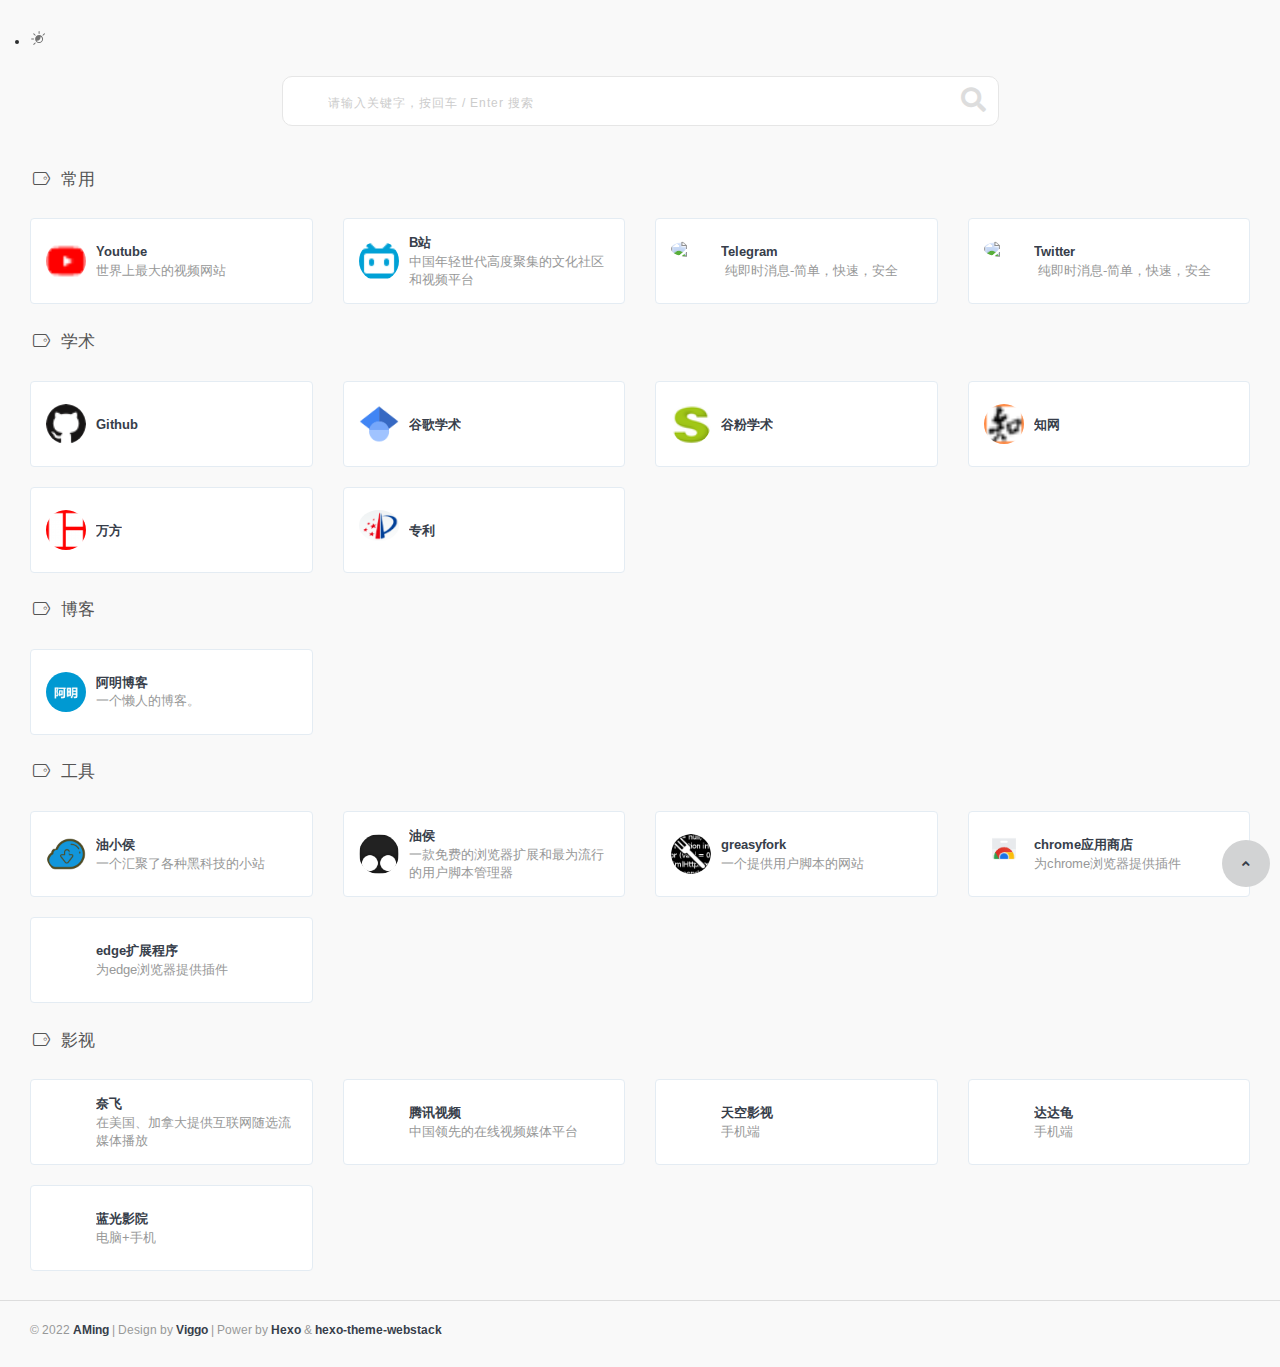
==== commit df3ad4c1: "Site updated: 2022-12-01 15:22:07" ====
--- a/index.html
+++ b/index.html
@@ -26,7 +26,7 @@
 <script src="/js/jquery-1.11.1.min.js"></script>
 
   <script>
-    var userDefinedSearchData = {"custom":true,"thisSearch":"https://www.bing.com/search?q=","thisSearchIcon":"url(https://www.bing.com/favicon.ico)","hotStatus":true,"data":[{"name":"bing","img":"url(https://www.bing.com/favicon.ico)","url":"https://www.bing.com/search?q="},{"name":"雅虎","img":"url(https://sg.search.yahoo.com/favicon.ico)","url":"https://sg.search.yahoo.com/s?wd="},{"name":"google","img":"url(https://www.google.com/favicon.ico)","url":"https://www.google.com/search?q="},{"name":"百度","img":"url(https://www.baidu.com/favicon.ico)","url":"https://www.baidu.com/s?wd="}]};
+    var userDefinedSearchData = {"custom":true,"thisSearch":"https://www.bing.com/search?q=","thisSearchIcon":"url(https://www.bing.com/favicon.ico)","hotStatus":true,"data":[{"name":"bing","img":"url(https://www.bing.com/favicon.ico)","url":"https://www.bing.com/search?q="},{"name":"雅虎","img":"url(https://sg.search.yahoo.com/favicon.ico)","url":"https://sg.search.yahoo.com/s?wd="},{"name":"google","img":"url(https://www.google.com/favicon.ico)","url":"https://www.google.com/search?q="},{"name":"百度","img":"url(https://www.baidu.com/favicon.ico)","url":"https://www.baidu.com/s?wd="},{"name":"CSDN","img":"url(https://so.csdn.net/favicon.ico)","url":"https://so.csdn.net/so/search?spm="},{"name":"BUG","img":"url(https://stackoverflow.com/favicon.ico)","url":"https://stackoverflow.com/search?q="}]};
     var expandAll = "false";
   </script>
   
@@ -105,71 +105,10 @@
     
     
     
-    <h4 class="text-gray"><i class="linecons-tag" style="margin-right: 7px;" id="搜索"></i>搜索</h4>
+    <h4 class="text-gray"><i class="linecons-tag" style="margin-right: 7px;" id="常用"></i>常用</h4>
 <div class="row">
   
   <div class="col-sm-3">
-    <div class="xe-widget xe-conversations box2 label-info" onclick="window.open('https://sspai.com/', '_blank')" data-toggle="tooltip" data-placement="bottom" title="" data-original-title="https://sspai.com/">
-      <div class="xe-comment-entry">
-        <a class="xe-user-img">
-          <img data-src="/images/logos/shaoshupai.png" class="lozad img-circle" width="40">
-        </a>
-        <div class="xe-comment">
-          <a href="#" class="xe-user-name overflowClip_1">
-            <strong>少数派</strong>
-          </a>
-          <p class="overflowClip_2"></p>
-        </div>
-      </div>
-    </div>
-  </div>
-  
-  <div class="col-sm-3">
-    <div class="xe-widget xe-conversations box2 label-info" onclick="window.open('https://github.com/search?q=', '_blank')" data-toggle="tooltip" data-placement="bottom" title="" data-original-title="https://github.com/search?q=">
-      <div class="xe-comment-entry">
-        <a class="xe-user-img">
-          <img data-src="/images/logos/github.ico" class="lozad img-circle" width="40">
-        </a>
-        <div class="xe-comment">
-          <a href="#" class="xe-user-name overflowClip_1">
-            <strong>github</strong>
-          </a>
-          <p class="overflowClip_2"></p>
-        </div>
-      </div>
-    </div>
-  </div>
-  
-  <div class="col-sm-3">
-    <div class="xe-widget xe-conversations box2 label-info" onclick="window.open('https://archive.org/', '_blank')" data-toggle="tooltip" data-placement="bottom" title="" data-original-title="https://archive.org/">
-      <div class="xe-comment-entry">
-        <a class="xe-user-img">
-          <img data-src="/images/logos/ia.ico" class="lozad img-circle" width="40">
-        </a>
-        <div class="xe-comment">
-          <a href="#" class="xe-user-name overflowClip_1">
-            <strong>Internet Archive</strong>
-          </a>
-          <p class="overflowClip_2"></p>
-        </div>
-      </div>
-    </div>
-  </div>
-  
-</div>
-<br />
-
-    
-    
-    
-    
-    
-    
-    
-    <h4 class="text-gray"><i class="linecons-tag" style="margin-right: 7px;" id="视频"></i>视频</h4>
-<div class="row">
-  
-  <div class="col-sm-3">
     <div class="xe-widget xe-conversations box2 label-info" onclick="window.open('https://www.youtube.com/', '_blank')" data-toggle="tooltip" data-placement="bottom" title="" data-original-title="https://www.youtube.com/">
       <div class="xe-comment-entry">
         <a class="xe-user-img">
@@ -196,6 +135,38 @@
             <strong>B站</strong>
           </a>
           <p class="overflowClip_2">中国年轻世代高度聚集的文化社区和视频平台</p>
+        </div>
+      </div>
+    </div>
+  </div>
+  
+  <div class="col-sm-3">
+    <div class="xe-widget xe-conversations box2 label-info" onclick="window.open('https://web.telegram.org/z/', '_blank')" data-toggle="tooltip" data-placement="bottom" title="" data-original-title="https://web.telegram.org/z/">
+      <div class="xe-comment-entry">
+        <a class="xe-user-img">
+          <img data-src="/url(https:/web.telegram.org/z/favicon.ico)" class="lozad img-circle" width="40">
+        </a>
+        <div class="xe-comment">
+          <a href="#" class="xe-user-name overflowClip_1">
+            <strong>Telegram</strong>
+          </a>
+          <p class="overflowClip_2"> 纯即时消息-简单，快速，安全</p>
+        </div>
+      </div>
+    </div>
+  </div>
+  
+  <div class="col-sm-3">
+    <div class="xe-widget xe-conversations box2 label-info" onclick="window.open('https://twitter.com/home', '_blank')" data-toggle="tooltip" data-placement="bottom" title="" data-original-title="https://twitter.com/home">
+      <div class="xe-comment-entry">
+        <a class="xe-user-img">
+          <img data-src="/url(https:/twitter.com/favicon.ico)" class="lozad img-circle" width="40">
+        </a>
+        <div class="xe-comment">
+          <a href="#" class="xe-user-name overflowClip_1">
+            <strong>Twitter</strong>
+          </a>
+          <p class="overflowClip_2"> 纯即时消息-简单，快速，安全</p>
         </div>
       </div>
     </div>
@@ -215,6 +186,22 @@
 <div class="row">
   
   <div class="col-sm-3">
+    <div class="xe-widget xe-conversations box2 label-info" onclick="window.open('https://github.com/search?q=', '_blank')" data-toggle="tooltip" data-placement="bottom" title="" data-original-title="https://github.com/search?q=">
+      <div class="xe-comment-entry">
+        <a class="xe-user-img">
+          <img data-src="/images/logos/github.ico" class="lozad img-circle" width="40">
+        </a>
+        <div class="xe-comment">
+          <a href="#" class="xe-user-name overflowClip_1">
+            <strong>Github</strong>
+          </a>
+          <p class="overflowClip_2"></p>
+        </div>
+      </div>
+    </div>
+  </div>
+  
+  <div class="col-sm-3">
     <div class="xe-widget xe-conversations box2 label-info" onclick="window.open('https://scholar.google.com.hk/', '_blank')" data-toggle="tooltip" data-placement="bottom" title="" data-original-title="https://scholar.google.com.hk/">
       <div class="xe-comment-entry">
         <a class="xe-user-img">
@@ -333,84 +320,7 @@
     
     
     
-    <h4 class="text-gray"><i class="linecons-tag" style="margin-right: 7px;" id="导航"></i>导航</h4>
-<div class="row">
-  
-  <div class="col-sm-3">
-    <div class="xe-widget xe-conversations box2 label-info" onclick="window.open('https://funletu.com/', '_blank')" data-toggle="tooltip" data-placement="bottom" title="" data-original-title="https://funletu.com/">
-      <div class="xe-comment-entry">
-        <a class="xe-user-img">
-          <img data-src="/images/logos/quletu.png" class="lozad img-circle" width="40">
-        </a>
-        <div class="xe-comment">
-          <a href="#" class="xe-user-name overflowClip_1">
-            <strong>趣乐兔</strong>
-          </a>
-          <p class="overflowClip_2"></p>
-        </div>
-      </div>
-    </div>
-  </div>
-  
-  <div class="col-sm-3">
-    <div class="xe-widget xe-conversations box2 label-info" onclick="window.open('https://233heji.com/', '_blank')" data-toggle="tooltip" data-placement="bottom" title="" data-original-title="https://233heji.com/">
-      <div class="xe-comment-entry">
-        <a class="xe-user-img">
-          <img data-src="/images/logos/heji.ico" class="lozad img-circle" width="40">
-        </a>
-        <div class="xe-comment">
-          <a href="#" class="xe-user-name overflowClip_1">
-            <strong>合集网</strong>
-          </a>
-          <p class="overflowClip_2">聚焦了，各种网站</p>
-        </div>
-      </div>
-    </div>
-  </div>
-  
-  <div class="col-sm-3">
-    <div class="xe-widget xe-conversations box2 label-info" onclick="window.open('https://ifxdh.com/', '_blank')" data-toggle="tooltip" data-placement="bottom" title="" data-original-title="https://ifxdh.com/">
-      <div class="xe-comment-entry">
-        <a class="xe-user-img">
-          <img data-src="/images/logos/aifenxiang.ico" class="lozad img-circle" width="40">
-        </a>
-        <div class="xe-comment">
-          <a href="#" class="xe-user-name overflowClip_1">
-            <strong>爱分享导航</strong>
-          </a>
-          <p class="overflowClip_2">包含常用工具</p>
-        </div>
-      </div>
-    </div>
-  </div>
-  
-  <div class="col-sm-3">
-    <div class="xe-widget xe-conversations box2 label-info" onclick="window.open('https://upanso.com/index.html', '_blank')" data-toggle="tooltip" data-placement="bottom" title="" data-original-title="https://upanso.com/index.html">
-      <div class="xe-comment-entry">
-        <a class="xe-user-img">
-          <img data-src="/images/logos/wudao.png" class="lozad img-circle" width="40">
-        </a>
-        <div class="xe-comment">
-          <a href="#" class="xe-user-name overflowClip_1">
-            <strong>无道杂货铺</strong>
-          </a>
-          <p class="overflowClip_2">网盘影视软件书籍办公音乐漫画等等</p>
-        </div>
-      </div>
-    </div>
-  </div>
-  
-</div>
-<br />
-
-    
-    
-    
-    
-    
-    
-    
-    <h4 class="text-gray"><i class="linecons-tag" style="margin-right: 7px;" id="插件"></i>插件</h4>
+    <h4 class="text-gray"><i class="linecons-tag" style="margin-right: 7px;" id="工具"></i>工具</h4>
 <div class="row">
   
   <div class="col-sm-3">
@@ -507,6 +417,22 @@
 <div class="row">
   
   <div class="col-sm-3">
+    <div class="xe-widget xe-conversations box2 label-info" onclick="window.open('https://yanetflix.com/', '_blank')" data-toggle="tooltip" data-placement="bottom" title="" data-original-title="https://yanetflix.com/">
+      <div class="xe-comment-entry">
+        <a class="xe-user-img">
+          <img data-src="/url(https:/yanetflix.com/favicon.ico)" class="lozad img-circle" width="40">
+        </a>
+        <div class="xe-comment">
+          <a href="#" class="xe-user-name overflowClip_1">
+            <strong>奈飞</strong>
+          </a>
+          <p class="overflowClip_2">在美国、加拿大提供互联网随选流媒体播放</p>
+        </div>
+      </div>
+    </div>
+  </div>
+  
+  <div class="col-sm-3">
     <div class="xe-widget xe-conversations box2 label-info" onclick="window.open('https://v.qq.com', '_blank')" data-toggle="tooltip" data-placement="bottom" title="" data-original-title="https://v.qq.com">
       <div class="xe-comment-entry">
         <a class="xe-user-img">
@@ -516,7 +442,7 @@
           <a href="#" class="xe-user-name overflowClip_1">
             <strong>腾讯视频</strong>
           </a>
-          <p class="overflowClip_2">中国领先的在线视频媒体平台，拥有丰富的优质流行内容和专业的媒体运营能力</p>
+          <p class="overflowClip_2">中国领先的在线视频媒体平台</p>
         </div>
       </div>
     </div>
@@ -532,7 +458,7 @@
           <a href="#" class="xe-user-name overflowClip_1">
             <strong>天空影视</strong>
           </a>
-          <p class="overflowClip_2">免广告的一款影视网站</p>
+          <p class="overflowClip_2">手机端</p>
         </div>
       </div>
     </div>
@@ -548,7 +474,23 @@
           <a href="#" class="xe-user-name overflowClip_1">
             <strong>达达龟</strong>
           </a>
-          <p class="overflowClip_2">免广告，无卡顿</p>
+          <p class="overflowClip_2">手机端</p>
+        </div>
+      </div>
+    </div>
+  </div>
+  
+  <div class="col-sm-3">
+    <div class="xe-widget xe-conversations box2 label-info" onclick="window.open('https://www.lgyy.cc/', '_blank')" data-toggle="tooltip" data-placement="bottom" title="" data-original-title="https://www.lgyy.cc/">
+      <div class="xe-comment-entry">
+        <a class="xe-user-img">
+          <img data-src="/url(https:/www.lgyy.cc/favicon.ico)" class="lozad img-circle" width="40">
+        </a>
+        <div class="xe-comment">
+          <a href="#" class="xe-user-name overflowClip_1">
+            <strong>蓝光影院</strong>
+          </a>
+          <p class="overflowClip_2">电脑+手机</p>
         </div>
       </div>
     </div>
@@ -561,38 +503,13 @@
     
     
     
-    
-    
-    
-    <h4 class="text-gray"><i class="linecons-tag" style="margin-right: 7px;" id="机场"></i>机场</h4>
-<div class="row">
-  
-  <div class="col-sm-3">
-    <div class="xe-widget xe-conversations box2 label-info" onclick="window.open('https://baibianxiaoying.top', '_blank')" data-toggle="tooltip" data-placement="bottom" title="" data-original-title="https://baibianxiaoying.top">
-      <div class="xe-comment-entry">
-        <a class="xe-user-img">
-          <img data-src="/images/logos/xiaoying.png" class="lozad img-circle" width="40">
-        </a>
-        <div class="xe-comment">
-          <a href="#" class="xe-user-name overflowClip_1">
-            <strong>百变小樱</strong>
-          </a>
-          <p class="overflowClip_2">新机场，最低5元</p>
-        </div>
-      </div>
-    </div>
-  </div>
-  
-</div>
-<br />
-
-    
-    
-    
-    
 <script src="/js/footer.js"></script>
 
 
+
+
+
+   
   <footer class="main-footer sticky footer-type-1">
   <div class="footer-inner">
     <!-- Add your copyright text here -->
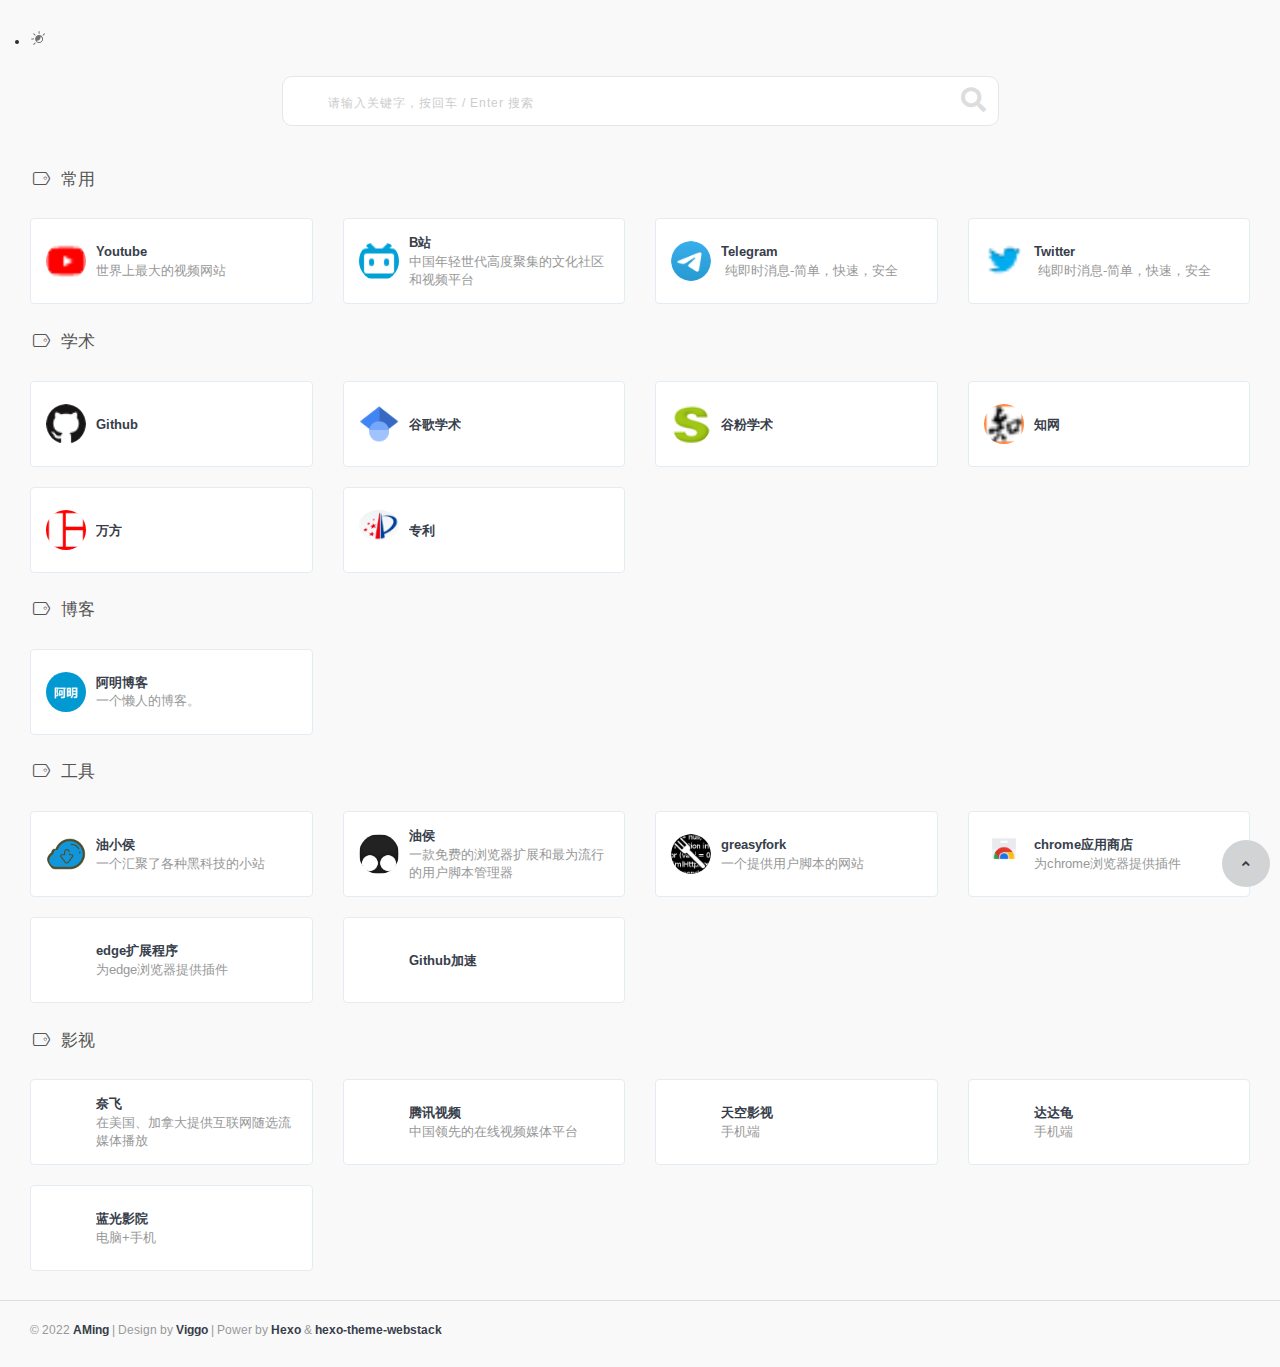
==== commit 74180e30: "Site updated: 2022-12-01 15:39:08" ====
--- a/index.html
+++ b/index.html
@@ -144,7 +144,7 @@
     <div class="xe-widget xe-conversations box2 label-info" onclick="window.open('https://web.telegram.org/z/', '_blank')" data-toggle="tooltip" data-placement="bottom" title="" data-original-title="https://web.telegram.org/z/">
       <div class="xe-comment-entry">
         <a class="xe-user-img">
-          <img data-src="/url(https:/web.telegram.org/z/favicon.ico)" class="lozad img-circle" width="40">
+          <img data-src="/images/logos/Telegram.ico" class="lozad img-circle" width="40">
         </a>
         <div class="xe-comment">
           <a href="#" class="xe-user-name overflowClip_1">
@@ -160,7 +160,7 @@
     <div class="xe-widget xe-conversations box2 label-info" onclick="window.open('https://twitter.com/home', '_blank')" data-toggle="tooltip" data-placement="bottom" title="" data-original-title="https://twitter.com/home">
       <div class="xe-comment-entry">
         <a class="xe-user-img">
-          <img data-src="/url(https:/twitter.com/favicon.ico)" class="lozad img-circle" width="40">
+          <img data-src="/images/logos/Twitter.ico" class="lozad img-circle" width="40">
         </a>
         <div class="xe-comment">
           <a href="#" class="xe-user-name overflowClip_1">
@@ -403,6 +403,22 @@
     </div>
   </div>
   
+  <div class="col-sm-3">
+    <div class="xe-widget xe-conversations box2 label-info" onclick="window.open('https://ghproxy.com/', '_blank')" data-toggle="tooltip" data-placement="bottom" title="" data-original-title="https://ghproxy.com/">
+      <div class="xe-comment-entry">
+        <a class="xe-user-img">
+          <img data-src="/images/logos/jiasu.ico" class="lozad img-circle" width="40">
+        </a>
+        <div class="xe-comment">
+          <a href="#" class="xe-user-name overflowClip_1">
+            <strong>Github加速</strong>
+          </a>
+          <p class="overflowClip_2"></p>
+        </div>
+      </div>
+    </div>
+  </div>
+  
 </div>
 <br />
 
@@ -420,7 +436,7 @@
     <div class="xe-widget xe-conversations box2 label-info" onclick="window.open('https://yanetflix.com/', '_blank')" data-toggle="tooltip" data-placement="bottom" title="" data-original-title="https://yanetflix.com/">
       <div class="xe-comment-entry">
         <a class="xe-user-img">
-          <img data-src="/url(https:/yanetflix.com/favicon.ico)" class="lozad img-circle" width="40">
+          <img data-src="/images/logos/nf.ico" class="lozad img-circle" width="40">
         </a>
         <div class="xe-comment">
           <a href="#" class="xe-user-name overflowClip_1">
@@ -484,7 +500,7 @@
     <div class="xe-widget xe-conversations box2 label-info" onclick="window.open('https://www.lgyy.cc/', '_blank')" data-toggle="tooltip" data-placement="bottom" title="" data-original-title="https://www.lgyy.cc/">
       <div class="xe-comment-entry">
         <a class="xe-user-img">
-          <img data-src="/url(https:/www.lgyy.cc/favicon.ico)" class="lozad img-circle" width="40">
+          <img data-src="/images/logos/languang.ico" class="lozad img-circle" width="40">
         </a>
         <div class="xe-comment">
           <a href="#" class="xe-user-name overflowClip_1">
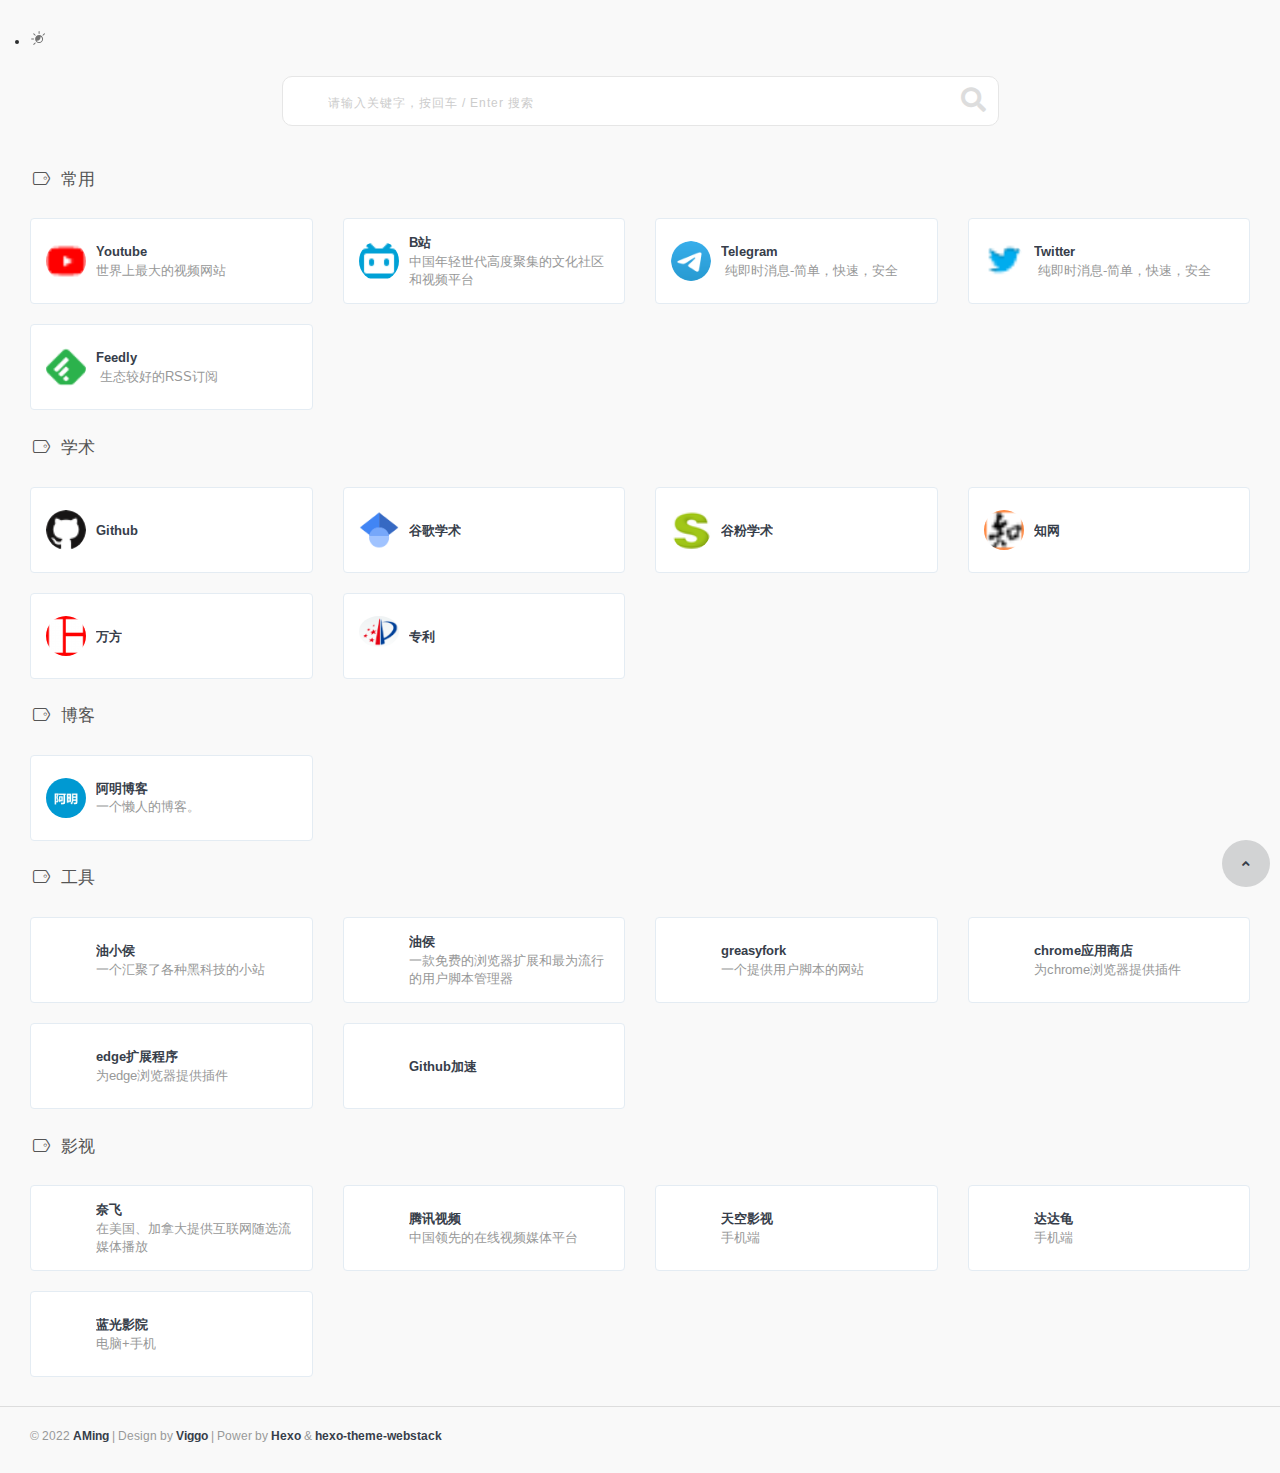
==== commit 9d81e2fe: "Site updated: 2022-12-02 21:27:44" ====
--- a/index.html
+++ b/index.html
@@ -26,7 +26,7 @@
 <script src="/js/jquery-1.11.1.min.js"></script>
 
   <script>
-    var userDefinedSearchData = {"custom":true,"thisSearch":"https://www.bing.com/search?q=","thisSearchIcon":"url(https://www.bing.com/favicon.ico)","hotStatus":true,"data":[{"name":"bing","img":"url(https://www.bing.com/favicon.ico)","url":"https://www.bing.com/search?q="},{"name":"雅虎","img":"url(https://sg.search.yahoo.com/favicon.ico)","url":"https://sg.search.yahoo.com/s?wd="},{"name":"google","img":"url(https://www.google.com/favicon.ico)","url":"https://www.google.com/search?q="},{"name":"百度","img":"url(https://www.baidu.com/favicon.ico)","url":"https://www.baidu.com/s?wd="},{"name":"CSDN","img":"url(https://so.csdn.net/favicon.ico)","url":"https://so.csdn.net/so/search?spm="},{"name":"BUG","img":"url(https://stackoverflow.com/favicon.ico)","url":"https://stackoverflow.com/search?q="}]};
+    var userDefinedSearchData = {"custom":true,"thisSearch":"https://www.bing.com/search?q=","thisSearchIcon":"url(https://www.bing.com/favicon.ico)","hotStatus":true,"data":[{"name":"bing","img":"url(https://www.bing.com/favicon.ico)","url":"https://www.bing.com/search?q="},{"name":"雅虎","img":"url(https://sg.search.yahoo.com/favicon.ico)","url":"https://sg.search.yahoo.com/search?p="},{"name":"google","img":"url(https://www.google.com/favicon.ico)","url":"https://www.google.com/search?q="},{"name":"百度","img":"url(https://www.baidu.com/favicon.ico)","url":"https://www.baidu.com/s?wd="},{"name":"CSDN","img":"url(https://so.csdn.net/favicon.ico)","url":"https://so.csdn.net/so/search?spm="},{"name":"BUG","img":"url(https://stackoverflow.com/favicon.ico)","url":"https://stackoverflow.com/search?q="}]};
     var expandAll = "false";
   </script>
   
@@ -172,6 +172,22 @@
     </div>
   </div>
   
+  <div class="col-sm-3">
+    <div class="xe-widget xe-conversations box2 label-info" onclick="window.open('https://feedly.com/i/my', '_blank')" data-toggle="tooltip" data-placement="bottom" title="" data-original-title="https://feedly.com/i/my">
+      <div class="xe-comment-entry">
+        <a class="xe-user-img">
+          <img data-src="/images/logos/feedly.ico" class="lozad img-circle" width="40">
+        </a>
+        <div class="xe-comment">
+          <a href="#" class="xe-user-name overflowClip_1">
+            <strong>Feedly</strong>
+          </a>
+          <p class="overflowClip_2"> 生态较好的RSS订阅</p>
+        </div>
+      </div>
+    </div>
+  </div>
+  
 </div>
 <br />
 
